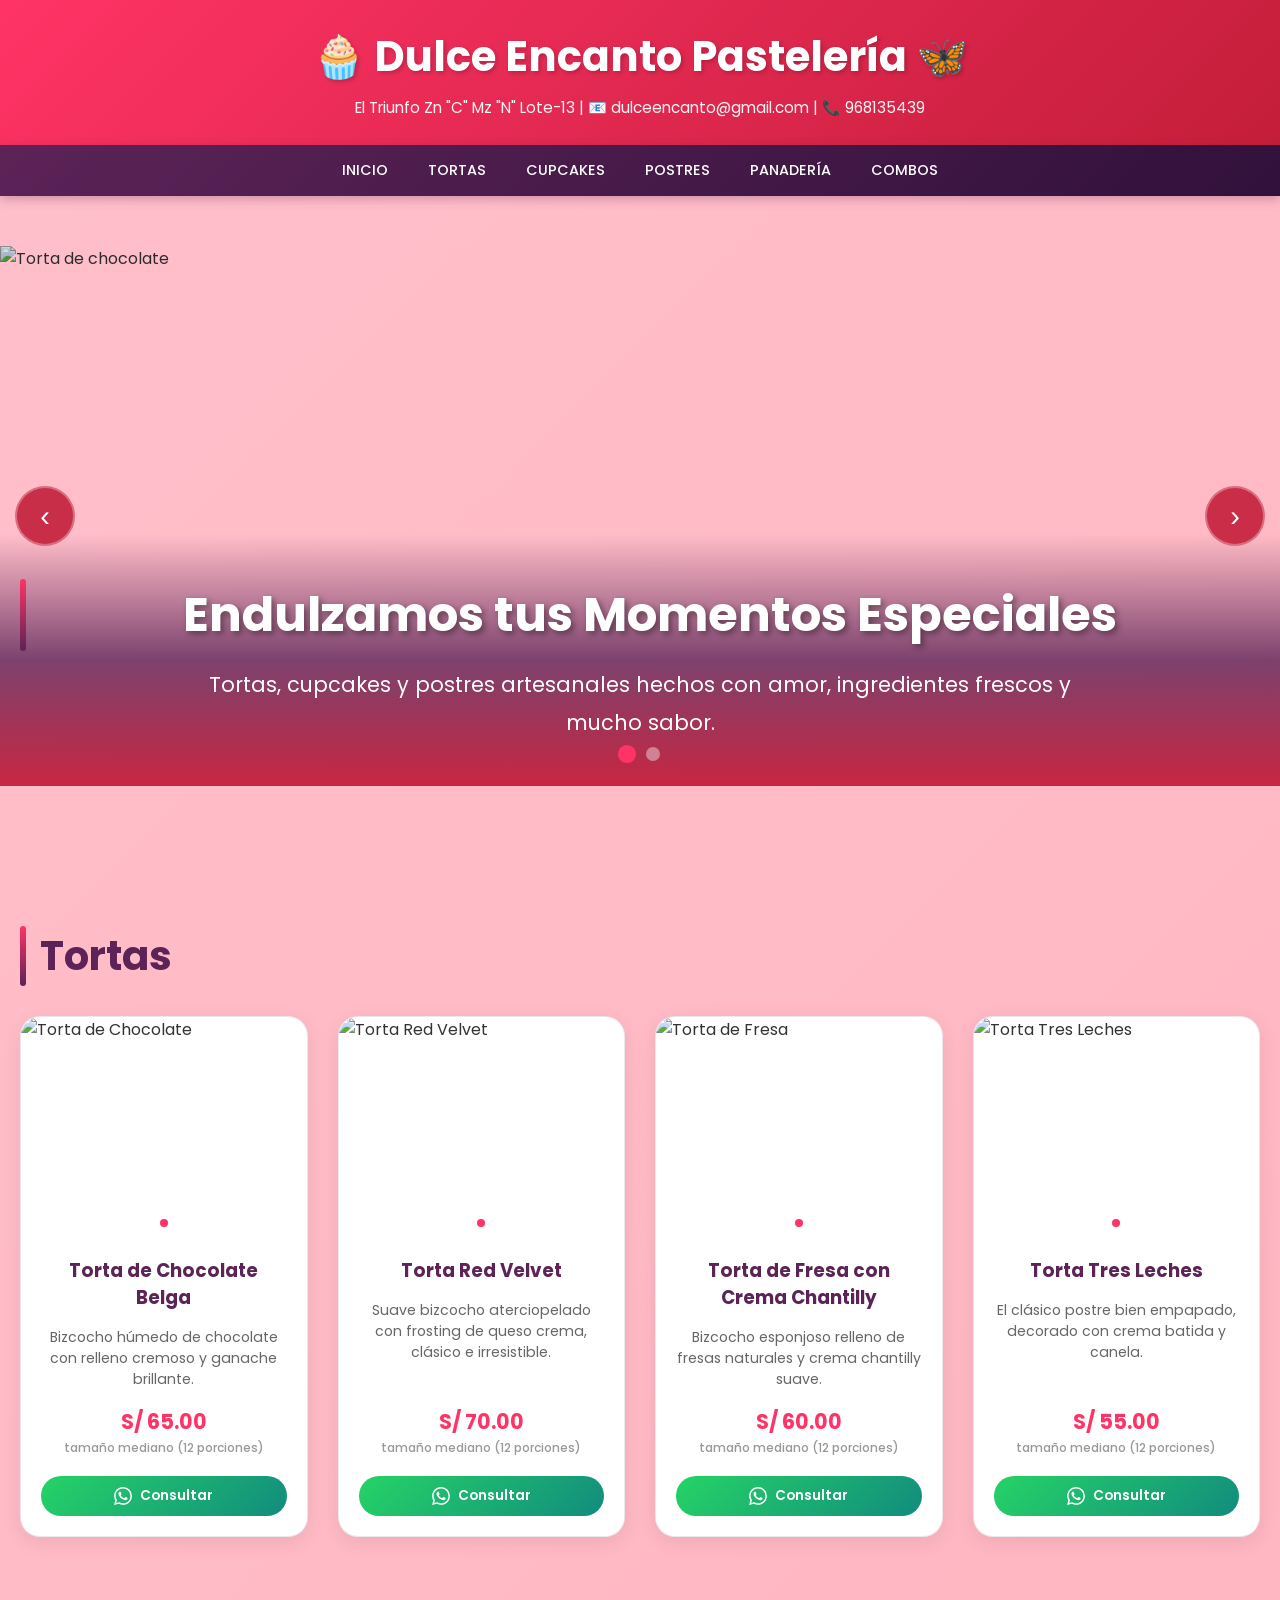
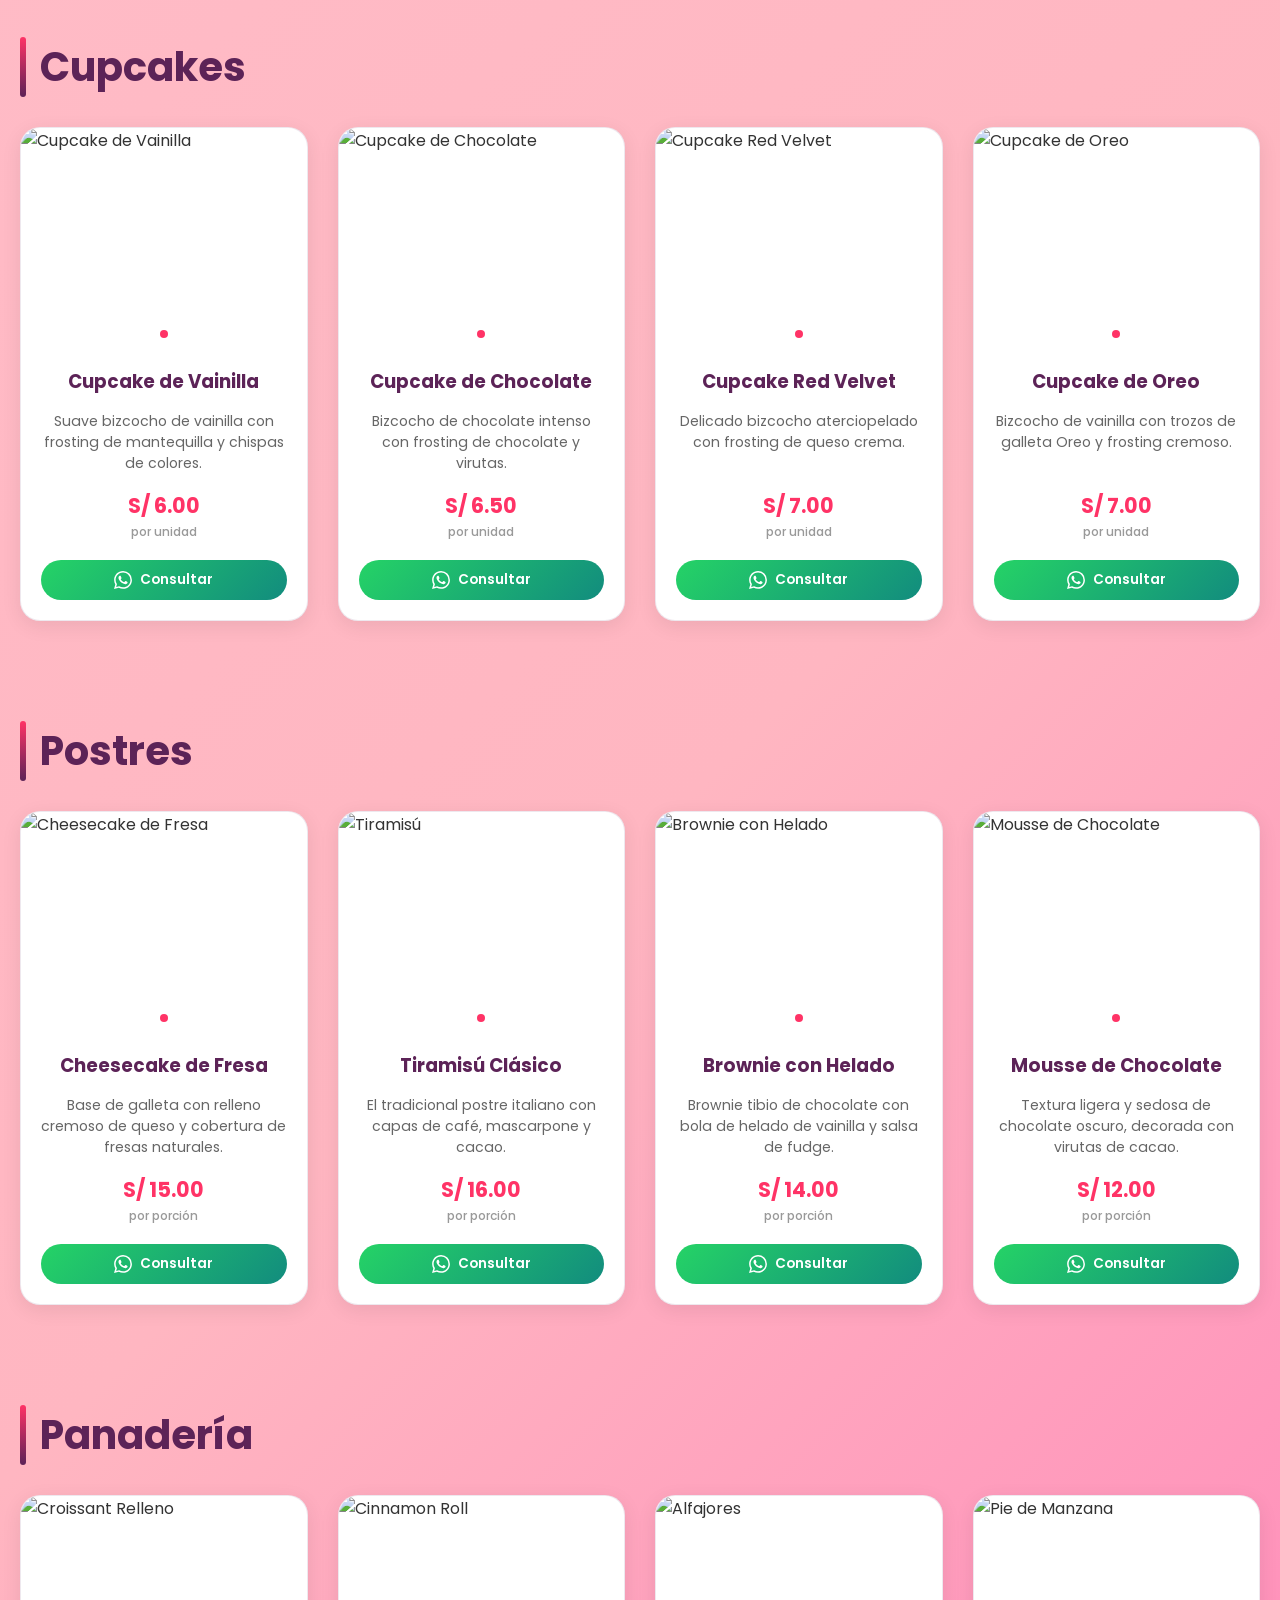
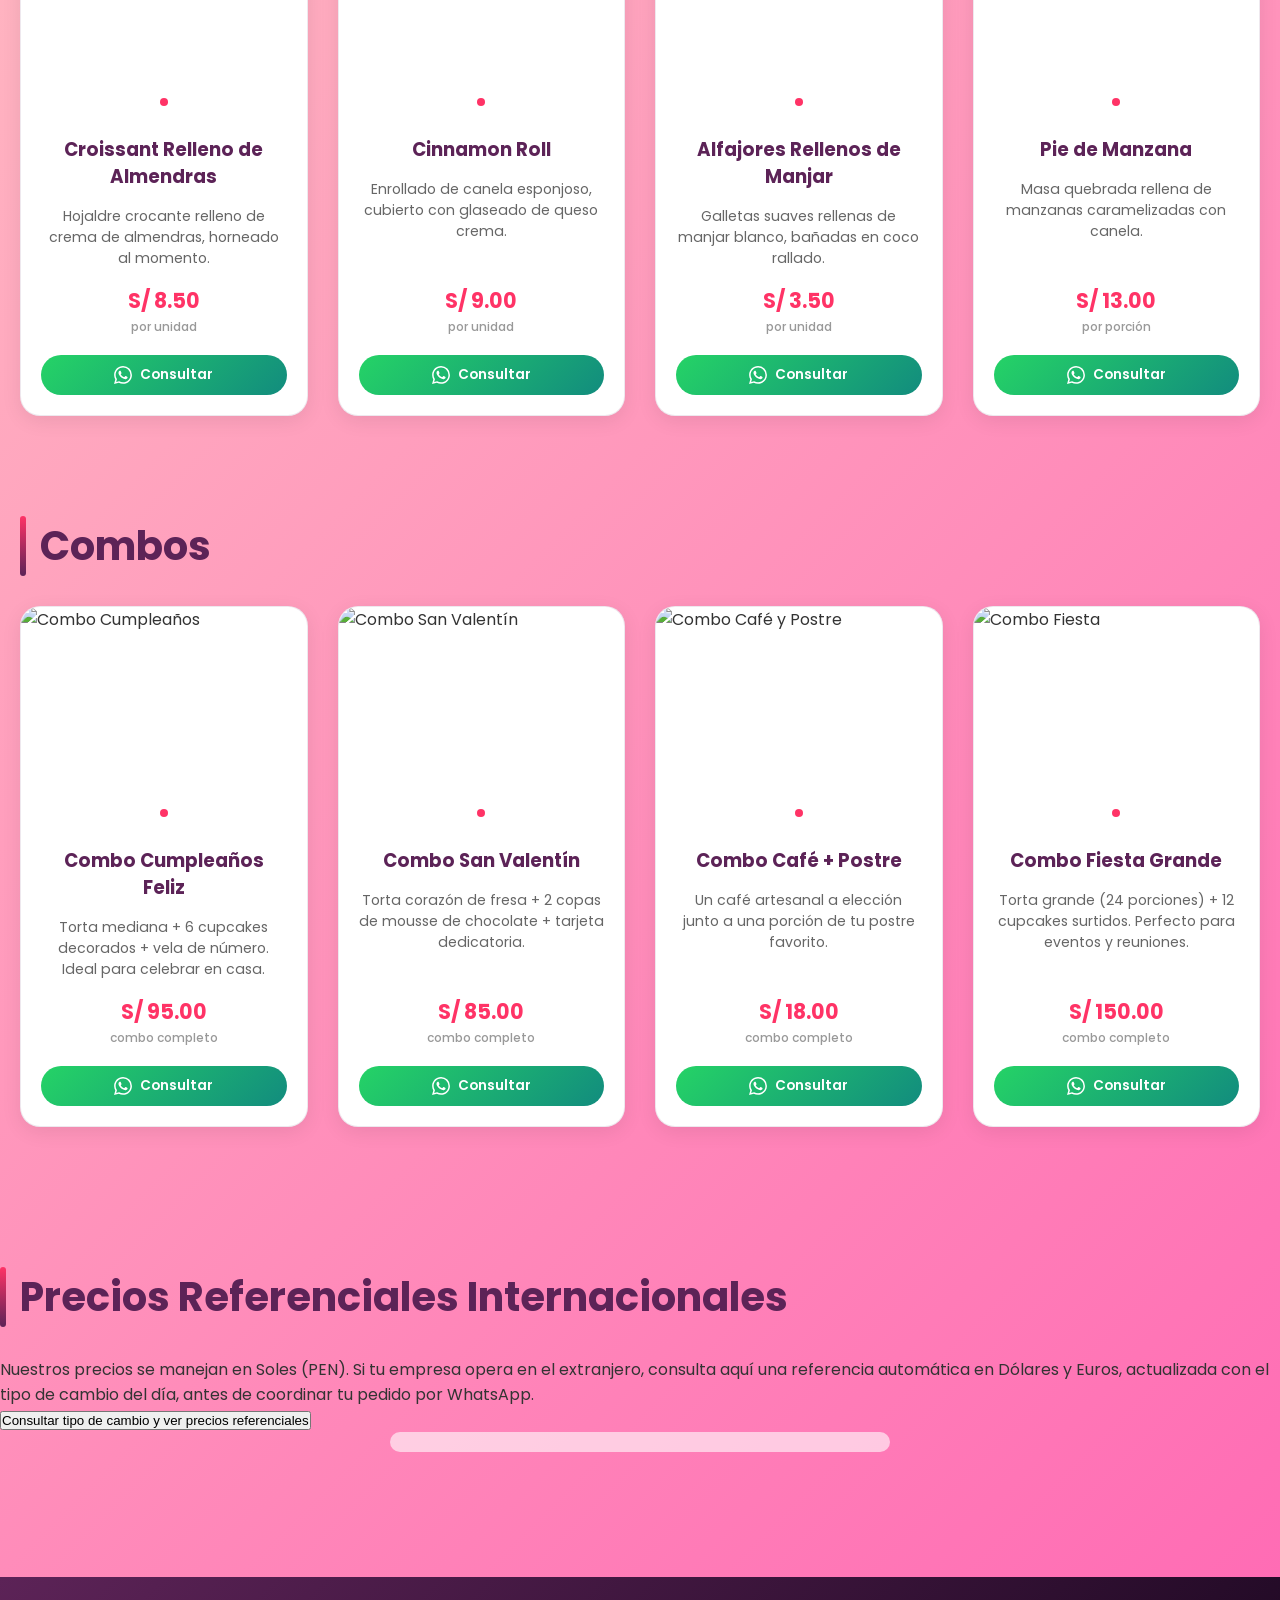
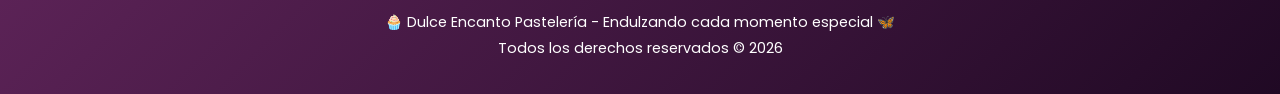
==== GITHUB/index.html @ ea5c38dd "Add files via upload" ====
<!DOCTYPE html>
<html lang="es">
<head>
  <meta charset="UTF-8">
  <meta name="viewport" content="width=device-width, initial-scale=1.0">
  <title>Dulce Encanto Pastelería</title>
  <link href="https://fonts.googleapis.com/css2?family=Poppins:wght@300;400;500;600;700&display=swap" rel="stylesheet">
  <link rel="stylesheet" href="styles.css">
</head>
<body>

  <!-- CONTENEDOR PARA EL EFECTO DE MARIPOSAS CAYENDO -->
  <div class="efecto-caida-container" id="efectoCaida"></div>

  <!-- HEADER -->
  <header>
    <div class="header-content">
      <h1>🧁 Dulce Encanto Pastelería 🦋</h1>
      <p>El Triunfo Zn "C" Mz "N" Lote-13 | 📧 dulceencanto@gmail.com | 📞 968135439</p>
    </div>
  </header>
  
  <!-- NAVEGACIÓN -->
  <nav>
    <a href="#inicio">INICIO</a>
    <a href="#tortas">TORTAS</a>
    <a href="#cupcakes">CUPCAKES</a>
    <a href="#postres">POSTRES</a>
    <a href="#panaderia">PANADERÍA</a>
    <a href="#combos">COMBOS</a>
  </nav>
  
  <!-- BOTÓN FLOTANTE PARA IR AL INICIO -->
  <button class="btn-inicio-flotante" id="btnInicio" onclick="irAlInicio()"></button>

  <!-- SECCIÓN INICIO / HERO CAROUSEL -->
  <section id="inicio">
    <div class="carousel">
      <div class="carousel-inner">
        <div class="carousel-item">
          <img loading="lazy" src="https://images.unsplash.com/photo-1578985545062-69928b1d9587?auto=format&fit=crop&w=1920&q=80" alt="Torta de chocolate">
          <div class="carousel-overlay">
            <h2>Endulzamos tus Momentos Especiales</h2>
            <p>Tortas, cupcakes y postres artesanales hechos con amor, ingredientes frescos y mucho sabor.</p>
          </div>
        </div>
        <div class="carousel-item">
          <img loading="lazy" src="https://images.unsplash.com/photo-1587668178277-295251f900ce?auto=format&fit=crop&w=1920&q=80" alt="Cupcakes decorados">
          <div class="carousel-overlay">
            <h2>El Dulce Detalle que Enamora</h2>
            <p>Descubre nuestra variedad de tortas, cupcakes, postres y combos perfectos para cada ocasión.</p>
          </div>
        </div>
      </div>

      <div class="carousel-controls">
        <button class="carousel-btn" onclick="previousSlide()">‹</button>
        <button class="carousel-btn" onclick="nextSlide()">›</button>
      </div>

      <div class="carousel-indicators">
        <span class="indicator active" onclick="goToSlide(0)"></span>
        <span class="indicator" onclick="goToSlide(1)"></span>
      </div>
    </div>
  </section>

  <!-- CONTENEDOR DE PRODUCTOS -->
  <div class="productos">

    <!-- SECCIÓN 1: TORTAS -->
    <section id="tortas">
      <h2>Tortas</h2>
      <div class="grid">

        <div class="card">
          <div class="card-carousel">
            <div class="card-carousel-inner">
              <div class="card-carousel-item"><img loading="lazy" src="https://images.unsplash.com/photo-1578985545062-69928b1d9587?auto=format&fit=crop&w=800&q=80" alt="Torta de Chocolate"></div>
            </div>
            <div class="card-carousel-dots"><span class="card-carousel-dot active"></span></div>
          </div>
          <div class="info">
            <div class="card-info-item active">
              <h3>Torta de Chocolate Belga</h3>
              <p>Bizcocho húmedo de chocolate con relleno cremoso y ganache brillante.</p>
              <div class="precio">S/ 65.00 <span>tamaño mediano (12 porciones)</span></div>
              <a href="#" class="btn-whatsapp" onclick="enviarWhatsApp(event, 'Torta de Chocolate Belga', 'S/ 65.00')">
                <svg viewBox="0 0 24 24" xmlns="http://www.w3.org/2000/svg"><path d="M17.472 14.382c-.297-.149-1.758-.867-2.03-.967-.273-.099-.471-.148-.67.15-.197.297-.767.966-.94 1.164-.173.199-.347.223-.644.075-.297-.15-1.255-.463-2.39-1.475-.883-.788-1.48-1.761-1.653-2.059-.173-.297-.018-.458.13-.606.134-.133.298-.347.446-.52.149-.174.198-.298.298-.497.099-.198.05-.371-.025-.52-.075-.149-.669-1.612-.916-2.207-.242-.579-.487-.5-.669-.51-.173-.008-.371-.01-.57-.01-.198 0-.52.074-.792.372-.272.297-1.04 1.016-1.04 2.479 0 1.462 1.065 2.875 1.213 3.074.149.198 2.096 3.2 5.077 4.487.709.306 1.262.489 1.694.625.712.227 1.36.195 1.871.118.571-.085 1.758-.719 2.006-1.413.248-.694.248-1.289.173-1.413-.074-.124-.272-.198-.57-.347m-5.421 7.403h-.004a9.87 9.87 0 01-5.031-1.378l-.361-.214-3.741.982.998-3.648-.235-.374a9.86 9.86 0 01-1.51-5.26c.001-5.45 4.436-9.884 9.888-9.884 2.64 0 5.122 1.03 6.988 2.898a9.825 9.825 0 012.893 6.994c-.003 5.45-4.437 9.884-9.885 9.884m8.413-18.297A11.815 11.815 0 0012.05 0C5.495 0 .16 5.335.157 11.892c0 2.096.547 4.142 1.588 5.945L.057 24l6.305-1.654a11.882 11.882 0 005.683 1.448h.005c6.554 0 11.89-5.335 11.893-11.893a11.821 11.821 0 00-3.48-8.413Z"/></svg>
                Consultar
              </a>
            </div>
          </div>
        </div>

        <div class="card">
          <div class="card-carousel">
            <div class="card-carousel-inner">
              <div class="card-carousel-item"><img loading="lazy" src="https://encrypted-tbn0.gstatic.com/images?q=tbn:ANd9GcQGfd1Xi1N1vlfv7km2iJvxo5A5EBUoaSY_nxRCH1s8UQ&s=10" alt="Torta Red Velvet"></div>
            </div>
            <div class="card-carousel-dots"><span class="card-carousel-dot active"></span></div>
          </div>
          <div class="info">
            <div class="card-info-item active">
              <h3>Torta Red Velvet</h3>
              <p>Suave bizcocho aterciopelado con frosting de queso crema, clásico e irresistible.</p>
              <div class="precio">S/ 70.00 <span>tamaño mediano (12 porciones)</span></div>
              <a href="#" class="btn-whatsapp" onclick="enviarWhatsApp(event, 'Torta Red Velvet', 'S/ 70.00')">
                <svg viewBox="0 0 24 24" xmlns="http://www.w3.org/2000/svg"><path d="M17.472 14.382c-.297-.149-1.758-.867-2.03-.967-.273-.099-.471-.148-.67.15-.197.297-.767.966-.94 1.164-.173.199-.347.223-.644.075-.297-.15-1.255-.463-2.39-1.475-.883-.788-1.48-1.761-1.653-2.059-.173-.297-.018-.458.13-.606.134-.133.298-.347.446-.52.149-.174.198-.298.298-.497.099-.198.05-.371-.025-.52-.075-.149-.669-1.612-.916-2.207-.242-.579-.487-.5-.669-.51-.173-.008-.371-.01-.57-.01-.198 0-.52.074-.792.372-.272.297-1.04 1.016-1.04 2.479 0 1.462 1.065 2.875 1.213 3.074.149.198 2.096 3.2 5.077 4.487.709.306 1.262.489 1.694.625.712.227 1.36.195 1.871.118.571-.085 1.758-.719 2.006-1.413.248-.694.248-1.289.173-1.413-.074-.124-.272-.198-.57-.347m-5.421 7.403h-.004a9.87 9.87 0 01-5.031-1.378l-.361-.214-3.741.982.998-3.648-.235-.374a9.86 9.86 0 01-1.51-5.26c.001-5.45 4.436-9.884 9.888-9.884 2.64 0 5.122 1.03 6.988 2.898a9.825 9.825 0 012.893 6.994c-.003 5.45-4.437 9.884-9.885 9.884m8.413-18.297A11.815 11.815 0 0012.05 0C5.495 0 .16 5.335.157 11.892c0 2.096.547 4.142 1.588 5.945L.057 24l6.305-1.654a11.882 11.882 0 005.683 1.448h.005c6.554 0 11.89-5.335 11.893-11.893a11.821 11.821 0 00-3.48-8.413Z"/></svg>
                Consultar
              </a>
            </div>
          </div>
        </div>

        <div class="card">
          <div class="card-carousel">
            <div class="card-carousel-inner">
              <div class="card-carousel-item"><img loading="lazy" src="https://images.unsplash.com/photo-1621303837174-89787a7d4729?auto=format&fit=crop&w=800&q=80" alt="Torta de Fresa"></div>
            </div>
            <div class="card-carousel-dots"><span class="card-carousel-dot active"></span></div>
          </div>
          <div class="info">
            <div class="card-info-item active">
              <h3>Torta de Fresa con Crema Chantilly</h3>
              <p>Bizcocho esponjoso relleno de fresas naturales y crema chantilly suave.</p>
              <div class="precio">S/ 60.00 <span>tamaño mediano (12 porciones)</span></div>
              <a href="#" class="btn-whatsapp" onclick="enviarWhatsApp(event, 'Torta de Fresa con Crema Chantilly', 'S/ 60.00')">
                <svg viewBox="0 0 24 24" xmlns="http://www.w3.org/2000/svg"><path d="M17.472 14.382c-.297-.149-1.758-.867-2.03-.967-.273-.099-.471-.148-.67.15-.197.297-.767.966-.94 1.164-.173.199-.347.223-.644.075-.297-.15-1.255-.463-2.39-1.475-.883-.788-1.48-1.761-1.653-2.059-.173-.297-.018-.458.13-.606.134-.133.298-.347.446-.52.149-.174.198-.298.298-.497.099-.198.05-.371-.025-.52-.075-.149-.669-1.612-.916-2.207-.242-.579-.487-.5-.669-.51-.173-.008-.371-.01-.57-.01-.198 0-.52.074-.792.372-.272.297-1.04 1.016-1.04 2.479 0 1.462 1.065 2.875 1.213 3.074.149.198 2.096 3.2 5.077 4.487.709.306 1.262.489 1.694.625.712.227 1.36.195 1.871.118.571-.085 1.758-.719 2.006-1.413.248-.694.248-1.289.173-1.413-.074-.124-.272-.198-.57-.347m-5.421 7.403h-.004a9.87 9.87 0 01-5.031-1.378l-.361-.214-3.741.982.998-3.648-.235-.374a9.86 9.86 0 01-1.51-5.26c.001-5.45 4.436-9.884 9.888-9.884 2.64 0 5.122 1.03 6.988 2.898a9.825 9.825 0 012.893 6.994c-.003 5.45-4.437 9.884-9.885 9.884m8.413-18.297A11.815 11.815 0 0012.05 0C5.495 0 .16 5.335.157 11.892c0 2.096.547 4.142 1.588 5.945L.057 24l6.305-1.654a11.882 11.882 0 005.683 1.448h.005c6.554 0 11.89-5.335 11.893-11.893a11.821 11.821 0 00-3.48-8.413Z"/></svg>
                Consultar
              </a>
            </div>
          </div>
        </div>

        <div class="card">
          <div class="card-carousel">
            <div class="card-carousel-inner">
              <div class="card-carousel-item"><img loading="lazy" src="https://images.unsplash.com/photo-1571115177098-24ec42ed204d?auto=format&fit=crop&w=800&q=80" alt="Torta Tres Leches"></div>
            </div>
            <div class="card-carousel-dots"><span class="card-carousel-dot active"></span></div>
          </div>
          <div class="info">
            <div class="card-info-item active">
              <h3>Torta Tres Leches</h3>
              <p>El clásico postre bien empapado, decorado con crema batida y canela.</p>
              <div class="precio">S/ 55.00 <span>tamaño mediano (12 porciones)</span></div>
              <a href="#" class="btn-whatsapp" onclick="enviarWhatsApp(event, 'Torta Tres Leches', 'S/ 55.00')">
                <svg viewBox="0 0 24 24" xmlns="http://www.w3.org/2000/svg"><path d="M17.472 14.382c-.297-.149-1.758-.867-2.03-.967-.273-.099-.471-.148-.67.15-.197.297-.767.966-.94 1.164-.173.199-.347.223-.644.075-.297-.15-1.255-.463-2.39-1.475-.883-.788-1.48-1.761-1.653-2.059-.173-.297-.018-.458.13-.606.134-.133.298-.347.446-.52.149-.174.198-.298.298-.497.099-.198.05-.371-.025-.52-.075-.149-.669-1.612-.916-2.207-.242-.579-.487-.5-.669-.51-.173-.008-.371-.01-.57-.01-.198 0-.52.074-.792.372-.272.297-1.04 1.016-1.04 2.479 0 1.462 1.065 2.875 1.213 3.074.149.198 2.096 3.2 5.077 4.487.709.306 1.262.489 1.694.625.712.227 1.36.195 1.871.118.571-.085 1.758-.719 2.006-1.413.248-.694.248-1.289.173-1.413-.074-.124-.272-.198-.57-.347m-5.421 7.403h-.004a9.87 9.87 0 01-5.031-1.378l-.361-.214-3.741.982.998-3.648-.235-.374a9.86 9.86 0 01-1.51-5.26c.001-5.45 4.436-9.884 9.888-9.884 2.64 0 5.122 1.03 6.988 2.898a9.825 9.825 0 012.893 6.994c-.003 5.45-4.437 9.884-9.885 9.884m8.413-18.297A11.815 11.815 0 0012.05 0C5.495 0 .16 5.335.157 11.892c0 2.096.547 4.142 1.588 5.945L.057 24l6.305-1.654a11.882 11.882 0 005.683 1.448h.005c6.554 0 11.89-5.335 11.893-11.893a11.821 11.821 0 00-3.48-8.413Z"/></svg>
                Consultar
              </a>
            </div>
          </div>
        </div>

      </div>
    </section>

    <!-- SECCIÓN 2: CUPCAKES -->
    <section id="cupcakes">
      <h2>Cupcakes</h2>
      <div class="grid">

        <div class="card">
          <div class="card-carousel">
            <div class="card-carousel-inner">
              <div class="card-carousel-item"><img loading="lazy" src="https://images.unsplash.com/photo-1614707267537-b85aaf00c4b7?auto=format&fit=crop&w=800&q=80" alt="Cupcake de Vainilla"></div>
            </div>
            <div class="card-carousel-dots"><span class="card-carousel-dot active"></span></div>
          </div>
          <div class="info">
            <div class="card-info-item active">
              <h3>Cupcake de Vainilla</h3>
              <p>Suave bizcocho de vainilla con frosting de mantequilla y chispas de colores.</p>
              <div class="precio">S/ 6.00 <span>por unidad</span></div>
              <a href="#" class="btn-whatsapp" onclick="enviarWhatsApp(event, 'Cupcake de Vainilla', 'S/ 6.00 c/u')">
                <svg viewBox="0 0 24 24" xmlns="http://www.w3.org/2000/svg"><path d="M17.472 14.382c-.297-.149-1.758-.867-2.03-.967-.273-.099-.471-.148-.67.15-.197.297-.767.966-.94 1.164-.173.199-.347.223-.644.075-.297-.15-1.255-.463-2.39-1.475-.883-.788-1.48-1.761-1.653-2.059-.173-.297-.018-.458.13-.606.134-.133.298-.347.446-.52.149-.174.198-.298.298-.497.099-.198.05-.371-.025-.52-.075-.149-.669-1.612-.916-2.207-.242-.579-.487-.5-.669-.51-.173-.008-.371-.01-.57-.01-.198 0-.52.074-.792.372-.272.297-1.04 1.016-1.04 2.479 0 1.462 1.065 2.875 1.213 3.074.149.198 2.096 3.2 5.077 4.487.709.306 1.262.489 1.694.625.712.227 1.36.195 1.871.118.571-.085 1.758-.719 2.006-1.413.248-.694.248-1.289.173-1.413-.074-.124-.272-.198-.57-.347m-5.421 7.403h-.004a9.87 9.87 0 01-5.031-1.378l-.361-.214-3.741.982.998-3.648-.235-.374a9.86 9.86 0 01-1.51-5.26c.001-5.45 4.436-9.884 9.888-9.884 2.64 0 5.122 1.03 6.988 2.898a9.825 9.825 0 012.893 6.994c-.003 5.45-4.437 9.884-9.885 9.884m8.413-18.297A11.815 11.815 0 0012.05 0C5.495 0 .16 5.335.157 11.892c0 2.096.547 4.142 1.588 5.945L.057 24l6.305-1.654a11.882 11.882 0 005.683 1.448h.005c6.554 0 11.89-5.335 11.893-11.893a11.821 11.821 0 00-3.48-8.413Z"/></svg>
                Consultar
              </a>
            </div>
          </div>
        </div>

        <div class="card">
          <div class="card-carousel">
            <div class="card-carousel-inner">
              <div class="card-carousel-item"><img loading="lazy" src="https://images.unsplash.com/photo-1587668178277-295251f900ce?auto=format&fit=crop&w=800&q=80" alt="Cupcake de Chocolate"></div>
            </div>
            <div class="card-carousel-dots"><span class="card-carousel-dot active"></span></div>
          </div>
          <div class="info">
            <div class="card-info-item active">
              <h3>Cupcake de Chocolate</h3>
              <p>Bizcocho de chocolate intenso con frosting de chocolate y virutas.</p>
              <div class="precio">S/ 6.50 <span>por unidad</span></div>
              <a href="#" class="btn-whatsapp" onclick="enviarWhatsApp(event, 'Cupcake de Chocolate', 'S/ 6.50 c/u')">
                <svg viewBox="0 0 24 24" xmlns="http://www.w3.org/2000/svg"><path d="M17.472 14.382c-.297-.149-1.758-.867-2.03-.967-.273-.099-.471-.148-.67.15-.197.297-.767.966-.94 1.164-.173.199-.347.223-.644.075-.297-.15-1.255-.463-2.39-1.475-.883-.788-1.48-1.761-1.653-2.059-.173-.297-.018-.458.13-.606.134-.133.298-.347.446-.52.149-.174.198-.298.298-.497.099-.198.05-.371-.025-.52-.075-.149-.669-1.612-.916-2.207-.242-.579-.487-.5-.669-.51-.173-.008-.371-.01-.57-.01-.198 0-.52.074-.792.372-.272.297-1.04 1.016-1.04 2.479 0 1.462 1.065 2.875 1.213 3.074.149.198 2.096 3.2 5.077 4.487.709.306 1.262.489 1.694.625.712.227 1.36.195 1.871.118.571-.085 1.758-.719 2.006-1.413.248-.694.248-1.289.173-1.413-.074-.124-.272-.198-.57-.347m-5.421 7.403h-.004a9.87 9.87 0 01-5.031-1.378l-.361-.214-3.741.982.998-3.648-.235-.374a9.86 9.86 0 01-1.51-5.26c.001-5.45 4.436-9.884 9.888-9.884 2.64 0 5.122 1.03 6.988 2.898a9.825 9.825 0 012.893 6.994c-.003 5.45-4.437 9.884-9.885 9.884m8.413-18.297A11.815 11.815 0 0012.05 0C5.495 0 .16 5.335.157 11.892c0 2.096.547 4.142 1.588 5.945L.057 24l6.305-1.654a11.882 11.882 0 005.683 1.448h.005c6.554 0 11.89-5.335 11.893-11.893a11.821 11.821 0 00-3.48-8.413Z"/></svg>
                Consultar
              </a>
            </div>
          </div>
        </div>

        <div class="card">
          <div class="card-carousel">
            <div class="card-carousel-inner">
              <div class="card-carousel-item"><img loading="lazy" src="https://images.unsplash.com/photo-1550617931-e17a7b70dce2?auto=format&fit=crop&w=800&q=80" alt="Cupcake Red Velvet"></div>
            </div>
            <div class="card-carousel-dots"><span class="card-carousel-dot active"></span></div>
          </div>
          <div class="info">
            <div class="card-info-item active">
              <h3>Cupcake Red Velvet</h3>
              <p>Delicado bizcocho aterciopelado con frosting de queso crema.</p>
              <div class="precio">S/ 7.00 <span>por unidad</span></div>
              <a href="#" class="btn-whatsapp" onclick="enviarWhatsApp(event, 'Cupcake Red Velvet', 'S/ 7.00 c/u')">
                <svg viewBox="0 0 24 24" xmlns="http://www.w3.org/2000/svg"><path d="M17.472 14.382c-.297-.149-1.758-.867-2.03-.967-.273-.099-.471-.148-.67.15-.197.297-.767.966-.94 1.164-.173.199-.347.223-.644.075-.297-.15-1.255-.463-2.39-1.475-.883-.788-1.48-1.761-1.653-2.059-.173-.297-.018-.458.13-.606.134-.133.298-.347.446-.52.149-.174.198-.298.298-.497.099-.198.05-.371-.025-.52-.075-.149-.669-1.612-.916-2.207-.242-.579-.487-.5-.669-.51-.173-.008-.371-.01-.57-.01-.198 0-.52.074-.792.372-.272.297-1.04 1.016-1.04 2.479 0 1.462 1.065 2.875 1.213 3.074.149.198 2.096 3.2 5.077 4.487.709.306 1.262.489 1.694.625.712.227 1.36.195 1.871.118.571-.085 1.758-.719 2.006-1.413.248-.694.248-1.289.173-1.413-.074-.124-.272-.198-.57-.347m-5.421 7.403h-.004a9.87 9.87 0 01-5.031-1.378l-.361-.214-3.741.982.998-3.648-.235-.374a9.86 9.86 0 01-1.51-5.26c.001-5.45 4.436-9.884 9.888-9.884 2.64 0 5.122 1.03 6.988 2.898a9.825 9.825 0 012.893 6.994c-.003 5.45-4.437 9.884-9.885 9.884m8.413-18.297A11.815 11.815 0 0012.05 0C5.495 0 .16 5.335.157 11.892c0 2.096.547 4.142 1.588 5.945L.057 24l6.305-1.654a11.882 11.882 0 005.683 1.448h.005c6.554 0 11.89-5.335 11.893-11.893a11.821 11.821 0 00-3.48-8.413Z"/></svg>
                Consultar
              </a>
            </div>
          </div>
        </div>

        <div class="card">
          <div class="card-carousel">
            <div class="card-carousel-inner">
              <div class="card-carousel-item"><img loading="lazy" src="https://encrypted-tbn0.gstatic.com/images?q=tbn:ANd9GcRDTMPAJ8plYwGHJF6V5ek08kREhJ2iH4DpgC34VLhnsw&s=10" alt="Cupcake de Oreo"></div>
            </div>
            <div class="card-carousel-dots"><span class="card-carousel-dot active"></span></div>
          </div>
          <div class="info">
            <div class="card-info-item active">
              <h3>Cupcake de Oreo</h3>
              <p>Bizcocho de vainilla con trozos de galleta Oreo y frosting cremoso.</p>
              <div class="precio">S/ 7.00 <span>por unidad</span></div>
              <a href="#" class="btn-whatsapp" onclick="enviarWhatsApp(event, 'Cupcake de Oreo', 'S/ 7.00 c/u')">
                <svg viewBox="0 0 24 24" xmlns="http://www.w3.org/2000/svg"><path d="M17.472 14.382c-.297-.149-1.758-.867-2.03-.967-.273-.099-.471-.148-.67.15-.197.297-.767.966-.94 1.164-.173.199-.347.223-.644.075-.297-.15-1.255-.463-2.39-1.475-.883-.788-1.48-1.761-1.653-2.059-.173-.297-.018-.458.13-.606.134-.133.298-.347.446-.52.149-.174.198-.298.298-.497.099-.198.05-.371-.025-.52-.075-.149-.669-1.612-.916-2.207-.242-.579-.487-.5-.669-.51-.173-.008-.371-.01-.57-.01-.198 0-.52.074-.792.372-.272.297-1.04 1.016-1.04 2.479 0 1.462 1.065 2.875 1.213 3.074.149.198 2.096 3.2 5.077 4.487.709.306 1.262.489 1.694.625.712.227 1.36.195 1.871.118.571-.085 1.758-.719 2.006-1.413.248-.694.248-1.289.173-1.413-.074-.124-.272-.198-.57-.347m-5.421 7.403h-.004a9.87 9.87 0 01-5.031-1.378l-.361-.214-3.741.982.998-3.648-.235-.374a9.86 9.86 0 01-1.51-5.26c.001-5.45 4.436-9.884 9.888-9.884 2.64 0 5.122 1.03 6.988 2.898a9.825 9.825 0 012.893 6.994c-.003 5.45-4.437 9.884-9.885 9.884m8.413-18.297A11.815 11.815 0 0012.05 0C5.495 0 .16 5.335.157 11.892c0 2.096.547 4.142 1.588 5.945L.057 24l6.305-1.654a11.882 11.882 0 005.683 1.448h.005c6.554 0 11.89-5.335 11.893-11.893a11.821 11.821 0 00-3.48-8.413Z"/></svg>
                Consultar
              </a>
            </div>
          </div>
        </div>

      </div>
    </section>

    <!-- SECCIÓN 3: POSTRES -->
    <section id="postres">
      <h2>Postres</h2>
      <div class="grid">

        <div class="card">
          <div class="card-carousel">
            <div class="card-carousel-inner">
              <div class="card-carousel-item"><img loading="lazy" src="https://encrypted-tbn0.gstatic.com/images?q=tbn:ANd9GcSSP7GSgm8H9uroC8ha2nRNg7S8Tdz0OhPOUwOjWXYlzA&s=10" alt="Cheesecake de Fresa"></div>
            </div>
            <div class="card-carousel-dots"><span class="card-carousel-dot active"></span></div>
          </div>
          <div class="info">
            <div class="card-info-item active">
              <h3>Cheesecake de Fresa</h3>
              <p>Base de galleta con relleno cremoso de queso y cobertura de fresas naturales.</p>
              <div class="precio">S/ 15.00 <span>por porción</span></div>
              <a href="#" class="btn-whatsapp" onclick="enviarWhatsApp(event, 'Cheesecake de Fresa', 'S/ 15.00')">
                <svg viewBox="0 0 24 24" xmlns="http://www.w3.org/2000/svg"><path d="M17.472 14.382c-.297-.149-1.758-.867-2.03-.967-.273-.099-.471-.148-.67.15-.197.297-.767.966-.94 1.164-.173.199-.347.223-.644.075-.297-.15-1.255-.463-2.39-1.475-.883-.788-1.48-1.761-1.653-2.059-.173-.297-.018-.458.13-.606.134-.133.298-.347.446-.52.149-.174.198-.298.298-.497.099-.198.05-.371-.025-.52-.075-.149-.669-1.612-.916-2.207-.242-.579-.487-.5-.669-.51-.173-.008-.371-.01-.57-.01-.198 0-.52.074-.792.372-.272.297-1.04 1.016-1.04 2.479 0 1.462 1.065 2.875 1.213 3.074.149.198 2.096 3.2 5.077 4.487.709.306 1.262.489 1.694.625.712.227 1.36.195 1.871.118.571-.085 1.758-.719 2.006-1.413.248-.694.248-1.289.173-1.413-.074-.124-.272-.198-.57-.347m-5.421 7.403h-.004a9.87 9.87 0 01-5.031-1.378l-.361-.214-3.741.982.998-3.648-.235-.374a9.86 9.86 0 01-1.51-5.26c.001-5.45 4.436-9.884 9.888-9.884 2.64 0 5.122 1.03 6.988 2.898a9.825 9.825 0 012.893 6.994c-.003 5.45-4.437 9.884-9.885 9.884m8.413-18.297A11.815 11.815 0 0012.05 0C5.495 0 .16 5.335.157 11.892c0 2.096.547 4.142 1.588 5.945L.057 24l6.305-1.654a11.882 11.882 0 005.683 1.448h.005c6.554 0 11.89-5.335 11.893-11.893a11.821 11.821 0 00-3.48-8.413Z"/></svg>
                Consultar
              </a>
            </div>
          </div>
        </div>

        <div class="card">
          <div class="card-carousel">
            <div class="card-carousel-inner">
              <div class="card-carousel-item"><img loading="lazy" src="https://images.unsplash.com/photo-1571877227200-a0d98ea607e9?auto=format&fit=crop&w=800&q=80" alt="Tiramisú"></div>
            </div>
            <div class="card-carousel-dots"><span class="card-carousel-dot active"></span></div>
          </div>
          <div class="info">
            <div class="card-info-item active">
              <h3>Tiramisú Clásico</h3>
              <p>El tradicional postre italiano con capas de café, mascarpone y cacao.</p>
              <div class="precio">S/ 16.00 <span>por porción</span></div>
              <a href="#" class="btn-whatsapp" onclick="enviarWhatsApp(event, 'Tiramisú Clásico', 'S/ 16.00')">
                <svg viewBox="0 0 24 24" xmlns="http://www.w3.org/2000/svg"><path d="M17.472 14.382c-.297-.149-1.758-.867-2.03-.967-.273-.099-.471-.148-.67.15-.197.297-.767.966-.94 1.164-.173.199-.347.223-.644.075-.297-.15-1.255-.463-2.39-1.475-.883-.788-1.48-1.761-1.653-2.059-.173-.297-.018-.458.13-.606.134-.133.298-.347.446-.52.149-.174.198-.298.298-.497.099-.198.05-.371-.025-.52-.075-.149-.669-1.612-.916-2.207-.242-.579-.487-.5-.669-.51-.173-.008-.371-.01-.57-.01-.198 0-.52.074-.792.372-.272.297-1.04 1.016-1.04 2.479 0 1.462 1.065 2.875 1.213 3.074.149.198 2.096 3.2 5.077 4.487.709.306 1.262.489 1.694.625.712.227 1.36.195 1.871.118.571-.085 1.758-.719 2.006-1.413.248-.694.248-1.289.173-1.413-.074-.124-.272-.198-.57-.347m-5.421 7.403h-.004a9.87 9.87 0 01-5.031-1.378l-.361-.214-3.741.982.998-3.648-.235-.374a9.86 9.86 0 01-1.51-5.26c.001-5.45 4.436-9.884 9.888-9.884 2.64 0 5.122 1.03 6.988 2.898a9.825 9.825 0 012.893 6.994c-.003 5.45-4.437 9.884-9.885 9.884m8.413-18.297A11.815 11.815 0 0012.05 0C5.495 0 .16 5.335.157 11.892c0 2.096.547 4.142 1.588 5.945L.057 24l6.305-1.654a11.882 11.882 0 005.683 1.448h.005c6.554 0 11.89-5.335 11.893-11.893a11.821 11.821 0 00-3.48-8.413Z"/></svg>
                Consultar
              </a>
            </div>
          </div>
        </div>

        <div class="card">
          <div class="card-carousel">
            <div class="card-carousel-inner">
              <div class="card-carousel-item"><img loading="lazy" src="https://images.unsplash.com/photo-1606313564200-e75d5e30476c?auto=format&fit=crop&w=800&q=80" alt="Brownie con Helado"></div>
            </div>
            <div class="card-carousel-dots"><span class="card-carousel-dot active"></span></div>
          </div>
          <div class="info">
            <div class="card-info-item active">
              <h3>Brownie con Helado</h3>
              <p>Brownie tibio de chocolate con bola de helado de vainilla y salsa de fudge.</p>
              <div class="precio">S/ 14.00 <span>por porción</span></div>
              <a href="#" class="btn-whatsapp" onclick="enviarWhatsApp(event, 'Brownie con Helado', 'S/ 14.00')">
                <svg viewBox="0 0 24 24" xmlns="http://www.w3.org/2000/svg"><path d="M17.472 14.382c-.297-.149-1.758-.867-2.03-.967-.273-.099-.471-.148-.67.15-.197.297-.767.966-.94 1.164-.173.199-.347.223-.644.075-.297-.15-1.255-.463-2.39-1.475-.883-.788-1.48-1.761-1.653-2.059-.173-.297-.018-.458.13-.606.134-.133.298-.347.446-.52.149-.174.198-.298.298-.497.099-.198.05-.371-.025-.52-.075-.149-.669-1.612-.916-2.207-.242-.579-.487-.5-.669-.51-.173-.008-.371-.01-.57-.01-.198 0-.52.074-.792.372-.272.297-1.04 1.016-1.04 2.479 0 1.462 1.065 2.875 1.213 3.074.149.198 2.096 3.2 5.077 4.487.709.306 1.262.489 1.694.625.712.227 1.36.195 1.871.118.571-.085 1.758-.719 2.006-1.413.248-.694.248-1.289.173-1.413-.074-.124-.272-.198-.57-.347m-5.421 7.403h-.004a9.87 9.87 0 01-5.031-1.378l-.361-.214-3.741.982.998-3.648-.235-.374a9.86 9.86 0 01-1.51-5.26c.001-5.45 4.436-9.884 9.888-9.884 2.64 0 5.122 1.03 6.988 2.898a9.825 9.825 0 012.893 6.994c-.003 5.45-4.437 9.884-9.885 9.884m8.413-18.297A11.815 11.815 0 0012.05 0C5.495 0 .16 5.335.157 11.892c0 2.096.547 4.142 1.588 5.945L.057 24l6.305-1.654a11.882 11.882 0 005.683 1.448h.005c6.554 0 11.89-5.335 11.893-11.893a11.821 11.821 0 00-3.48-8.413Z"/></svg>
                Consultar
              </a>
            </div>
          </div>
        </div>

        <div class="card">
          <div class="card-carousel">
            <div class="card-carousel-inner">
              <div class="card-carousel-item"><img loading="lazy" src="https://encrypted-tbn0.gstatic.com/images?q=tbn:ANd9GcSpZfdy0xnqgpfPoNKPGYJTQ3Z1TsZVI_M6YcLZ-ausGA&s=10" alt="Mousse de Chocolate"></div>
            </div>
            <div class="card-carousel-dots"><span class="card-carousel-dot active"></span></div>
          </div>
          <div class="info">
            <div class="card-info-item active">
              <h3>Mousse de Chocolate</h3>
              <p>Textura ligera y sedosa de chocolate oscuro, decorada con virutas de cacao.</p>
              <div class="precio">S/ 12.00 <span>por porción</span></div>
              <a href="#" class="btn-whatsapp" onclick="enviarWhatsApp(event, 'Mousse de Chocolate', 'S/ 12.00')">
                <svg viewBox="0 0 24 24" xmlns="http://www.w3.org/2000/svg"><path d="M17.472 14.382c-.297-.149-1.758-.867-2.03-.967-.273-.099-.471-.148-.67.15-.197.297-.767.966-.94 1.164-.173.199-.347.223-.644.075-.297-.15-1.255-.463-2.39-1.475-.883-.788-1.48-1.761-1.653-2.059-.173-.297-.018-.458.13-.606.134-.133.298-.347.446-.52.149-.174.198-.298.298-.497.099-.198.05-.371-.025-.52-.075-.149-.669-1.612-.916-2.207-.242-.579-.487-.5-.669-.51-.173-.008-.371-.01-.57-.01-.198 0-.52.074-.792.372-.272.297-1.04 1.016-1.04 2.479 0 1.462 1.065 2.875 1.213 3.074.149.198 2.096 3.2 5.077 4.487.709.306 1.262.489 1.694.625.712.227 1.36.195 1.871.118.571-.085 1.758-.719 2.006-1.413.248-.694.248-1.289.173-1.413-.074-.124-.272-.198-.57-.347m-5.421 7.403h-.004a9.87 9.87 0 01-5.031-1.378l-.361-.214-3.741.982.998-3.648-.235-.374a9.86 9.86 0 01-1.51-5.26c.001-5.45 4.436-9.884 9.888-9.884 2.64 0 5.122 1.03 6.988 2.898a9.825 9.825 0 012.893 6.994c-.003 5.45-4.437 9.884-9.885 9.884m8.413-18.297A11.815 11.815 0 0012.05 0C5.495 0 .16 5.335.157 11.892c0 2.096.547 4.142 1.588 5.945L.057 24l6.305-1.654a11.882 11.882 0 005.683 1.448h.005c6.554 0 11.89-5.335 11.893-11.893a11.821 11.821 0 00-3.48-8.413Z"/></svg>
                Consultar
              </a>
            </div>
          </div>
        </div>

      </div>
    </section>

    <!-- SECCIÓN 4: PANADERÍA -->
    <section id="panaderia">
      <h2>Panadería</h2>
      <div class="grid">

        <div class="card">
          <div class="card-carousel">
            <div class="card-carousel-inner">
              <div class="card-carousel-item"><img loading="lazy" src="https://images.unsplash.com/photo-1509440159596-0249088772ff?auto=format&fit=crop&w=800&q=80" alt="Croissant Relleno"></div>
            </div>
            <div class="card-carousel-dots"><span class="card-carousel-dot active"></span></div>
          </div>
          <div class="info">
            <div class="card-info-item active">
              <h3>Croissant Relleno de Almendras</h3>
              <p>Hojaldre crocante relleno de crema de almendras, horneado al momento.</p>
              <div class="precio">S/ 8.50 <span>por unidad</span></div>
              <a href="#" class="btn-whatsapp" onclick="enviarWhatsApp(event, 'Croissant Relleno de Almendras', 'S/ 8.50 c/u')">
                <svg viewBox="0 0 24 24" xmlns="http://www.w3.org/2000/svg"><path d="M17.472 14.382c-.297-.149-1.758-.867-2.03-.967-.273-.099-.471-.148-.67.15-.197.297-.767.966-.94 1.164-.173.199-.347.223-.644.075-.297-.15-1.255-.463-2.39-1.475-.883-.788-1.48-1.761-1.653-2.059-.173-.297-.018-.458.13-.606.134-.133.298-.347.446-.52.149-.174.198-.298.298-.497.099-.198.05-.371-.025-.52-.075-.149-.669-1.612-.916-2.207-.242-.579-.487-.5-.669-.51-.173-.008-.371-.01-.57-.01-.198 0-.52.074-.792.372-.272.297-1.04 1.016-1.04 2.479 0 1.462 1.065 2.875 1.213 3.074.149.198 2.096 3.2 5.077 4.487.709.306 1.262.489 1.694.625.712.227 1.36.195 1.871.118.571-.085 1.758-.719 2.006-1.413.248-.694.248-1.289.173-1.413-.074-.124-.272-.198-.57-.347m-5.421 7.403h-.004a9.87 9.87 0 01-5.031-1.378l-.361-.214-3.741.982.998-3.648-.235-.374a9.86 9.86 0 01-1.51-5.26c.001-5.45 4.436-9.884 9.888-9.884 2.64 0 5.122 1.03 6.988 2.898a9.825 9.825 0 012.893 6.994c-.003 5.45-4.437 9.884-9.885 9.884m8.413-18.297A11.815 11.815 0 0012.05 0C5.495 0 .16 5.335.157 11.892c0 2.096.547 4.142 1.588 5.945L.057 24l6.305-1.654a11.882 11.882 0 005.683 1.448h.005c6.554 0 11.89-5.335 11.893-11.893a11.821 11.821 0 00-3.48-8.413Z"/></svg>
                Consultar
              </a>
            </div>
          </div>
        </div>

        <div class="card">
          <div class="card-carousel">
            <div class="card-carousel-inner">
              <div class="card-carousel-item"><img loading="lazy" src="https://encrypted-tbn0.gstatic.com/images?q=tbn:ANd9GcQKffVS0b0_oXsPVlAhHxBbbFoiVoOa9iLWNzwctiuUMQ&s=10" alt="Cinnamon Roll"></div>
            </div>
            <div class="card-carousel-dots"><span class="card-carousel-dot active"></span></div>
          </div>
          <div class="info">
            <div class="card-info-item active">
              <h3>Cinnamon Roll</h3>
              <p>Enrollado de canela esponjoso, cubierto con glaseado de queso crema.</p>
              <div class="precio">S/ 9.00 <span>por unidad</span></div>
              <a href="#" class="btn-whatsapp" onclick="enviarWhatsApp(event, 'Cinnamon Roll', 'S/ 9.00 c/u')">
                <svg viewBox="0 0 24 24" xmlns="http://www.w3.org/2000/svg"><path d="M17.472 14.382c-.297-.149-1.758-.867-2.03-.967-.273-.099-.471-.148-.67.15-.197.297-.767.966-.94 1.164-.173.199-.347.223-.644.075-.297-.15-1.255-.463-2.39-1.475-.883-.788-1.48-1.761-1.653-2.059-.173-.297-.018-.458.13-.606.134-.133.298-.347.446-.52.149-.174.198-.298.298-.497.099-.198.05-.371-.025-.52-.075-.149-.669-1.612-.916-2.207-.242-.579-.487-.5-.669-.51-.173-.008-.371-.01-.57-.01-.198 0-.52.074-.792.372-.272.297-1.04 1.016-1.04 2.479 0 1.462 1.065 2.875 1.213 3.074.149.198 2.096 3.2 5.077 4.487.709.306 1.262.489 1.694.625.712.227 1.36.195 1.871.118.571-.085 1.758-.719 2.006-1.413.248-.694.248-1.289.173-1.413-.074-.124-.272-.198-.57-.347m-5.421 7.403h-.004a9.87 9.87 0 01-5.031-1.378l-.361-.214-3.741.982.998-3.648-.235-.374a9.86 9.86 0 01-1.51-5.26c.001-5.45 4.436-9.884 9.888-9.884 2.64 0 5.122 1.03 6.988 2.898a9.825 9.825 0 012.893 6.994c-.003 5.45-4.437 9.884-9.885 9.884m8.413-18.297A11.815 11.815 0 0012.05 0C5.495 0 .16 5.335.157 11.892c0 2.096.547 4.142 1.588 5.945L.057 24l6.305-1.654a11.882 11.882 0 005.683 1.448h.005c6.554 0 11.89-5.335 11.893-11.893a11.821 11.821 0 00-3.48-8.413Z"/></svg>
                Consultar
              </a>
            </div>
          </div>
        </div>

        <div class="card">
          <div class="card-carousel">
            <div class="card-carousel-inner">
              <div class="card-carousel-item"><img loading="lazy" src="https://images.unsplash.com/photo-1587314168485-3236d6710814?auto=format&fit=crop&w=800&q=80" alt="Alfajores"></div>
            </div>
            <div class="card-carousel-dots"><span class="card-carousel-dot active"></span></div>
          </div>
          <div class="info">
            <div class="card-info-item active">
              <h3>Alfajores Rellenos de Manjar</h3>
              <p>Galletas suaves rellenas de manjar blanco, bañadas en coco rallado.</p>
              <div class="precio">S/ 3.50 <span>por unidad</span></div>
              <a href="#" class="btn-whatsapp" onclick="enviarWhatsApp(event, 'Alfajores Rellenos de Manjar', 'S/ 3.50 c/u')">
                <svg viewBox="0 0 24 24" xmlns="http://www.w3.org/2000/svg"><path d="M17.472 14.382c-.297-.149-1.758-.867-2.03-.967-.273-.099-.471-.148-.67.15-.197.297-.767.966-.94 1.164-.173.199-.347.223-.644.075-.297-.15-1.255-.463-2.39-1.475-.883-.788-1.48-1.761-1.653-2.059-.173-.297-.018-.458.13-.606.134-.133.298-.347.446-.52.149-.174.198-.298.298-.497.099-.198.05-.371-.025-.52-.075-.149-.669-1.612-.916-2.207-.242-.579-.487-.5-.669-.51-.173-.008-.371-.01-.57-.01-.198 0-.52.074-.792.372-.272.297-1.04 1.016-1.04 2.479 0 1.462 1.065 2.875 1.213 3.074.149.198 2.096 3.2 5.077 4.487.709.306 1.262.489 1.694.625.712.227 1.36.195 1.871.118.571-.085 1.758-.719 2.006-1.413.248-.694.248-1.289.173-1.413-.074-.124-.272-.198-.57-.347m-5.421 7.403h-.004a9.87 9.87 0 01-5.031-1.378l-.361-.214-3.741.982.998-3.648-.235-.374a9.86 9.86 0 01-1.51-5.26c.001-5.45 4.436-9.884 9.888-9.884 2.64 0 5.122 1.03 6.988 2.898a9.825 9.825 0 012.893 6.994c-.003 5.45-4.437 9.884-9.885 9.884m8.413-18.297A11.815 11.815 0 0012.05 0C5.495 0 .16 5.335.157 11.892c0 2.096.547 4.142 1.588 5.945L.057 24l6.305-1.654a11.882 11.882 0 005.683 1.448h.005c6.554 0 11.89-5.335 11.893-11.893a11.821 11.821 0 00-3.48-8.413Z"/></svg>
                Consultar
              </a>
            </div>
          </div>
        </div>

        <div class="card">
          <div class="card-carousel">
            <div class="card-carousel-inner">
              <div class="card-carousel-item"><img loading="lazy" src="https://images.unsplash.com/photo-1568571780765-9276ac8b75a2?auto=format&fit=crop&w=800&q=80" alt="Pie de Manzana"></div>
            </div>
            <div class="card-carousel-dots"><span class="card-carousel-dot active"></span></div>
          </div>
          <div class="info">
            <div class="card-info-item active">
              <h3>Pie de Manzana</h3>
              <p>Masa quebrada rellena de manzanas caramelizadas con canela.</p>
              <div class="precio">S/ 13.00 <span>por porción</span></div>
              <a href="#" class="btn-whatsapp" onclick="enviarWhatsApp(event, 'Pie de Manzana', 'S/ 13.00')">
                <svg viewBox="0 0 24 24" xmlns="http://www.w3.org/2000/svg"><path d="M17.472 14.382c-.297-.149-1.758-.867-2.03-.967-.273-.099-.471-.148-.67.15-.197.297-.767.966-.94 1.164-.173.199-.347.223-.644.075-.297-.15-1.255-.463-2.39-1.475-.883-.788-1.48-1.761-1.653-2.059-.173-.297-.018-.458.13-.606.134-.133.298-.347.446-.52.149-.174.198-.298.298-.497.099-.198.05-.371-.025-.52-.075-.149-.669-1.612-.916-2.207-.242-.579-.487-.5-.669-.51-.173-.008-.371-.01-.57-.01-.198 0-.52.074-.792.372-.272.297-1.04 1.016-1.04 2.479 0 1.462 1.065 2.875 1.213 3.074.149.198 2.096 3.2 5.077 4.487.709.306 1.262.489 1.694.625.712.227 1.36.195 1.871.118.571-.085 1.758-.719 2.006-1.413.248-.694.248-1.289.173-1.413-.074-.124-.272-.198-.57-.347m-5.421 7.403h-.004a9.87 9.87 0 01-5.031-1.378l-.361-.214-3.741.982.998-3.648-.235-.374a9.86 9.86 0 01-1.51-5.26c.001-5.45 4.436-9.884 9.888-9.884 2.64 0 5.122 1.03 6.988 2.898a9.825 9.825 0 012.893 6.994c-.003 5.45-4.437 9.884-9.885 9.884m8.413-18.297A11.815 11.815 0 0012.05 0C5.495 0 .16 5.335.157 11.892c0 2.096.547 4.142 1.588 5.945L.057 24l6.305-1.654a11.882 11.882 0 005.683 1.448h.005c6.554 0 11.89-5.335 11.893-11.893a11.821 11.821 0 00-3.48-8.413Z"/></svg>
                Consultar
              </a>
            </div>
          </div>
        </div>

      </div>
    </section>

    <!-- SECCIÓN 5: COMBOS -->
    <section id="combos">
      <h2>Combos</h2>
      <div class="grid">

        <div class="card">
          <div class="card-carousel">
            <div class="card-carousel-inner">
              <div class="card-carousel-item"><img loading="lazy" src="https://images.unsplash.com/photo-1558636508-e0db3814bd1d?auto=format&fit=crop&w=800&q=80" alt="Combo Cumpleaños"></div>
            </div>
            <div class="card-carousel-dots"><span class="card-carousel-dot active"></span></div>
          </div>
          <div class="info">
            <div class="card-info-item active">
              <h3>Combo Cumpleaños Feliz</h3>
              <p>Torta mediana + 6 cupcakes decorados + vela de número. Ideal para celebrar en casa.</p>
              <div class="precio">S/ 95.00 <span>combo completo</span></div>
              <a href="#" class="btn-whatsapp" onclick="enviarWhatsApp(event, 'Combo Cumpleaños Feliz', 'S/ 95.00')">
                <svg viewBox="0 0 24 24" xmlns="http://www.w3.org/2000/svg"><path d="M17.472 14.382c-.297-.149-1.758-.867-2.03-.967-.273-.099-.471-.148-.67.15-.197.297-.767.966-.94 1.164-.173.199-.347.223-.644.075-.297-.15-1.255-.463-2.39-1.475-.883-.788-1.48-1.761-1.653-2.059-.173-.297-.018-.458.13-.606.134-.133.298-.347.446-.52.149-.174.198-.298.298-.497.099-.198.05-.371-.025-.52-.075-.149-.669-1.612-.916-2.207-.242-.579-.487-.5-.669-.51-.173-.008-.371-.01-.57-.01-.198 0-.52.074-.792.372-.272.297-1.04 1.016-1.04 2.479 0 1.462 1.065 2.875 1.213 3.074.149.198 2.096 3.2 5.077 4.487.709.306 1.262.489 1.694.625.712.227 1.36.195 1.871.118.571-.085 1.758-.719 2.006-1.413.248-.694.248-1.289.173-1.413-.074-.124-.272-.198-.57-.347m-5.421 7.403h-.004a9.87 9.87 0 01-5.031-1.378l-.361-.214-3.741.982.998-3.648-.235-.374a9.86 9.86 0 01-1.51-5.26c.001-5.45 4.436-9.884 9.888-9.884 2.64 0 5.122 1.03 6.988 2.898a9.825 9.825 0 012.893 6.994c-.003 5.45-4.437 9.884-9.885 9.884m8.413-18.297A11.815 11.815 0 0012.05 0C5.495 0 .16 5.335.157 11.892c0 2.096.547 4.142 1.588 5.945L.057 24l6.305-1.654a11.882 11.882 0 005.683 1.448h.005c6.554 0 11.89-5.335 11.893-11.893a11.821 11.821 0 00-3.48-8.413Z"/></svg>
                Consultar
              </a>
            </div>
          </div>
        </div>

        <div class="card">
          <div class="card-carousel">
            <div class="card-carousel-inner">
              <div class="card-carousel-item"><img loading="lazy" src="https://images.unsplash.com/photo-1549007994-cb92caebd54b?auto=format&fit=crop&w=800&q=80" alt="Combo San Valentín"></div>
            </div>
            <div class="card-carousel-dots"><span class="card-carousel-dot active"></span></div>
          </div>
          <div class="info">
            <div class="card-info-item active">
              <h3>Combo San Valentín</h3>
              <p>Torta corazón de fresa + 2 copas de mousse de chocolate + tarjeta dedicatoria.</p>
              <div class="precio">S/ 85.00 <span>combo completo</span></div>
              <a href="#" class="btn-whatsapp" onclick="enviarWhatsApp(event, 'Combo San Valentín', 'S/ 85.00')">
                <svg viewBox="0 0 24 24" xmlns="http://www.w3.org/2000/svg"><path d="M17.472 14.382c-.297-.149-1.758-.867-2.03-.967-.273-.099-.471-.148-.67.15-.197.297-.767.966-.94 1.164-.173.199-.347.223-.644.075-.297-.15-1.255-.463-2.39-1.475-.883-.788-1.48-1.761-1.653-2.059-.173-.297-.018-.458.13-.606.134-.133.298-.347.446-.52.149-.174.198-.298.298-.497.099-.198.05-.371-.025-.52-.075-.149-.669-1.612-.916-2.207-.242-.579-.487-.5-.669-.51-.173-.008-.371-.01-.57-.01-.198 0-.52.074-.792.372-.272.297-1.04 1.016-1.04 2.479 0 1.462 1.065 2.875 1.213 3.074.149.198 2.096 3.2 5.077 4.487.709.306 1.262.489 1.694.625.712.227 1.36.195 1.871.118.571-.085 1.758-.719 2.006-1.413.248-.694.248-1.289.173-1.413-.074-.124-.272-.198-.57-.347m-5.421 7.403h-.004a9.87 9.87 0 01-5.031-1.378l-.361-.214-3.741.982.998-3.648-.235-.374a9.86 9.86 0 01-1.51-5.26c.001-5.45 4.436-9.884 9.888-9.884 2.64 0 5.122 1.03 6.988 2.898a9.825 9.825 0 012.893 6.994c-.003 5.45-4.437 9.884-9.885 9.884m8.413-18.297A11.815 11.815 0 0012.05 0C5.495 0 .16 5.335.157 11.892c0 2.096.547 4.142 1.588 5.945L.057 24l6.305-1.654a11.882 11.882 0 005.683 1.448h.005c6.554 0 11.89-5.335 11.893-11.893a11.821 11.821 0 00-3.48-8.413Z"/></svg>
                Consultar
              </a>
            </div>
          </div>
        </div>

        <div class="card">
          <div class="card-carousel">
            <div class="card-carousel-inner">
              <div class="card-carousel-item"><img loading="lazy" src="https://encrypted-tbn0.gstatic.com/images?q=tbn:ANd9GcTmbZZ3YoqqJl_M7xXxuBEeFHAK7Ehutm1VsmlG4WPpWA&s=10" alt="Combo Café y Postre"></div>
            </div>
            <div class="card-carousel-dots"><span class="card-carousel-dot active"></span></div>
          </div>
          <div class="info">
            <div class="card-info-item active">
              <h3>Combo Café + Postre</h3>
              <p>Un café artesanal a elección junto a una porción de tu postre favorito.</p>
              <div class="precio">S/ 18.00 <span>combo completo</span></div>
              <a href="#" class="btn-whatsapp" onclick="enviarWhatsApp(event, 'Combo Café + Postre', 'S/ 18.00')">
                <svg viewBox="0 0 24 24" xmlns="http://www.w3.org/2000/svg"><path d="M17.472 14.382c-.297-.149-1.758-.867-2.03-.967-.273-.099-.471-.148-.67.15-.197.297-.767.966-.94 1.164-.173.199-.347.223-.644.075-.297-.15-1.255-.463-2.39-1.475-.883-.788-1.48-1.761-1.653-2.059-.173-.297-.018-.458.13-.606.134-.133.298-.347.446-.52.149-.174.198-.298.298-.497.099-.198.05-.371-.025-.52-.075-.149-.669-1.612-.916-2.207-.242-.579-.487-.5-.669-.51-.173-.008-.371-.01-.57-.01-.198 0-.52.074-.792.372-.272.297-1.04 1.016-1.04 2.479 0 1.462 1.065 2.875 1.213 3.074.149.198 2.096 3.2 5.077 4.487.709.306 1.262.489 1.694.625.712.227 1.36.195 1.871.118.571-.085 1.758-.719 2.006-1.413.248-.694.248-1.289.173-1.413-.074-.124-.272-.198-.57-.347m-5.421 7.403h-.004a9.87 9.87 0 01-5.031-1.378l-.361-.214-3.741.982.998-3.648-.235-.374a9.86 9.86 0 01-1.51-5.26c.001-5.45 4.436-9.884 9.888-9.884 2.64 0 5.122 1.03 6.988 2.898a9.825 9.825 0 012.893 6.994c-.003 5.45-4.437 9.884-9.885 9.884m8.413-18.297A11.815 11.815 0 0012.05 0C5.495 0 .16 5.335.157 11.892c0 2.096.547 4.142 1.588 5.945L.057 24l6.305-1.654a11.882 11.882 0 005.683 1.448h.005c6.554 0 11.89-5.335 11.893-11.893a11.821 11.821 0 00-3.48-8.413Z"/></svg>
                Consultar
              </a>
            </div>
          </div>
        </div>

        <div class="card">
          <div class="card-carousel">
            <div class="card-carousel-inner">
              <div class="card-carousel-item"><img loading="lazy" src="https://images.unsplash.com/photo-1519869325930-281384150729?auto=format&fit=crop&w=800&q=80" alt="Combo Fiesta"></div>
            </div>
            <div class="card-carousel-dots"><span class="card-carousel-dot active"></span></div>
          </div>
          <div class="info">
            <div class="card-info-item active">
              <h3>Combo Fiesta Grande</h3>
              <p>Torta grande (24 porciones) + 12 cupcakes surtidos. Perfecto para eventos y reuniones.</p>
              <div class="precio">S/ 150.00 <span>combo completo</span></div>
              <a href="#" class="btn-whatsapp" onclick="enviarWhatsApp(event, 'Combo Fiesta Grande', 'S/ 150.00')">
                <svg viewBox="0 0 24 24" xmlns="http://www.w3.org/2000/svg"><path d="M17.472 14.382c-.297-.149-1.758-.867-2.03-.967-.273-.099-.471-.148-.67.15-.197.297-.767.966-.94 1.164-.173.199-.347.223-.644.075-.297-.15-1.255-.463-2.39-1.475-.883-.788-1.48-1.761-1.653-2.059-.173-.297-.018-.458.13-.606.134-.133.298-.347.446-.52.149-.174.198-.298.298-.497.099-.198.05-.371-.025-.52-.075-.149-.669-1.612-.916-2.207-.242-.579-.487-.5-.669-.51-.173-.008-.371-.01-.57-.01-.198 0-.52.074-.792.372-.272.297-1.04 1.016-1.04 2.479 0 1.462 1.065 2.875 1.213 3.074.149.198 2.096 3.2 5.077 4.487.709.306 1.262.489 1.694.625.712.227 1.36.195 1.871.118.571-.085 1.758-.719 2.006-1.413.248-.694.248-1.289.173-1.413-.074-.124-.272-.198-.57-.347m-5.421 7.403h-.004a9.87 9.87 0 01-5.031-1.378l-.361-.214-3.741.982.998-3.648-.235-.374a9.86 9.86 0 01-1.51-5.26c.001-5.45 4.436-9.884 9.888-9.884 2.64 0 5.122 1.03 6.988 2.898a9.825 9.825 0 012.893 6.994c-.003 5.45-4.437 9.884-9.885 9.884m8.413-18.297A11.815 11.815 0 0012.05 0C5.495 0 .16 5.335.157 11.892c0 2.096.547 4.142 1.588 5.945L.057 24l6.305-1.654a11.882 11.882 0 005.683 1.448h.005c6.554 0 11.89-5.335 11.893-11.893a11.821 11.821 0 00-3.48-8.413Z"/></svg>
                Consultar
              </a>
            </div>
          </div>
        </div>

      </div>
    </section>

  </div>
  <section id="precios-internacionales" class="puente-digital-section">
    <h2>Precios Referenciales Internacionales</h2>
    <p class="pd-subtitle">
      Nuestros precios se manejan en Soles (PEN). Si tu empresa opera en el extranjero,
      consulta aquí una referencia automática en Dólares y Euros, actualizada con el tipo
      de cambio del día, antes de coordinar tu pedido por WhatsApp.
    </p>

    <button class="pd-btn" onclick="iniciarPuenteDigital(productos)">
      Consultar tipo de cambio y ver precios referenciales
    </button>

    <p id="pd-estado" class="pd-estado"></p>
    <div id="pd-catalogo" class="pd-catalogo"></div>
  </section>


  <!-- FOOTER -->
  <footer>
    <p>🧁 Dulce Encanto Pastelería - Endulzando cada momento especial 🦋</p>
    <p>Todos los derechos reservados © 2026</p>
  </footer>

  <script src="script.js"></script>
  <!-- Código de la Sesión 2: modelado de datos + conexión a API externa -->
  <script src="productos-data.js"></script>
  <script src="puente-digital.js"></script>
</body>
</html>
---- GITHUB/styles.css ----
* {
  margin: 0;
  padding: 0;
  box-sizing: border-box;
}
body {
  font-family: 'Poppins', sans-serif;
  background: linear-gradient(135deg, #ffc0cb 0%, #ffb6c1 50%, #ff69b4 100%);
  color: #333;
  overflow-x: hidden;
  position: relative;
}

/* ====== EFECTO ESPECIAL: MARIPOSAS Y PÉTALOS DE COLORES CAYENDO ====== */
.efecto-caida-container {
  position: fixed;
  top: 0;
  left: 0;
  width: 100%;
  height: 100%;
  pointer-events: none;
  z-index: 9999;
  overflow: hidden;
}

.mariposa {
  position: absolute;
  top: -60px;
  font-size: 1.6rem;
  animation: caidaMariposa linear infinite, aleteo 0.6s ease-in-out infinite alternate;
  opacity: 0.9;
  filter: drop-shadow(0 2px 4px rgba(196, 30, 58, 0.25));
}

@keyframes caidaMariposa {
  0% {
    transform: translateY(0) translateX(0) rotate(-10deg);
    opacity: 1;
  }
  25% {
    transform: translateY(25vh) translateX(40px) rotate(10deg);
  }
  50% {
    transform: translateY(50vh) translateX(-40px) rotate(-10deg);
  }
  75% {
    transform: translateY(75vh) translateX(30px) rotate(10deg);
  }
  100% {
    transform: translateY(105vh) translateX(-20px) rotate(-5deg);
    opacity: 0;
  }
}

@keyframes aleteo {
  0% { transform: scaleX(1); }
  100% { transform: scaleX(0.75); }
}

/* Pétalos de colores */
.caida-elemento {
  position: absolute;
  top: -50px;
  animation: caidaPetalo linear infinite;
  opacity: 0.85;
}

.petalo-color {
  width: 14px;
  height: 10px;
  border-radius: 50% 0 50% 50%;
  box-shadow: 0 0 5px rgba(0, 0, 0, 0.15);
}

@keyframes caidaPetalo {
  0% {
    transform: translateY(0) translateX(0) rotate(0deg);
    opacity: 1;
  }
  50% {
    transform: translateY(50vh) translateX(30px) rotate(180deg);
  }
  100% {
    transform: translateY(105vh) translateX(-30px) rotate(360deg);
    opacity: 0;
  }
}

/* ====== HEADER ====== */
header {
  background: linear-gradient(135deg, #ff3366 0%, #c41e3a 100%);
  color: #fff;
  padding: 25px 20px;
  text-align: center;
  box-shadow: 0 4px 15px rgba(196, 30, 58, 0.3);
}
header h1 {
  font-size: clamp(1.6rem, 4vw, 2.6rem);
  font-weight: 700;
  margin-bottom: 8px;
  text-shadow: 2px 2px 4px rgba(0,0,0,0.2);
}
header p {
  font-size: clamp(0.75rem, 2.5vw, 0.95rem);
  opacity: 0.95;
  line-height: 1.6;
}

/* ====== NAVEGACIÓN ====== */
nav {
  background: linear-gradient(135deg, #5c2357 0%, #31113b 100%);
  display: flex;
  justify-content: center;
  flex-wrap: wrap;
  box-shadow: 0 3px 10px rgba(92, 35, 87, 0.3);
  position: sticky;
  top: 0;
  z-index: 100;
}
nav a {
  color: white;
  text-decoration: none;
  padding: 15px 20px;
  font-weight: 500;
  font-size: clamp(0.75rem, 2vw, 0.9rem);
  transition: all 0.3s ease;
  position: relative;
  overflow: hidden;
}
nav a::before {
  content: '';
  position: absolute;
  bottom: 0;
  left: 50%;
  width: 0;
  height: 3px;
  background: #ff3366;
  transition: all 0.3s ease;
  transform: translateX(-50%);
}
nav a:hover {
  background: rgba(255, 51, 102, 0.9);
  transform: translateY(-2px);
}
nav a:hover::before {
  width: 80%;
}

/* ====== BOTÓN FLOTANTE INICIO ====== */
.btn-inicio-flotante {
  position: fixed;
  bottom: 30px;
  right: 30px;
  width: 60px;
  height: 60px;
  background: linear-gradient(135deg, #ff3366 0%, #c41e3a 100%);
  color: white;
  border: none;
  border-radius: 50%;
  cursor: pointer;
  font-size: 1.5rem;
  box-shadow: 0 6px 20px rgba(255, 51, 102, 0.4);
  transition: all 0.4s ease;
  z-index: 1000;
  display: flex;
  align-items: center;
  justify-content: center;
  opacity: 0;
  visibility: hidden;
  transform: translateY(100px);
}
.btn-inicio-flotante.visible {
  opacity: 1;
  visibility: visible;
  transform: translateY(0);
}
.btn-inicio-flotante:hover {
  transform: translateY(-5px) scale(1.1);
  box-shadow: 0 10px 30px rgba(255, 51, 102, 0.6);
}
.btn-inicio-flotante::before {
  content: '↑';
  font-size: 2rem;
  font-weight: bold;
  line-height: 1;
}

/* ====== CARRUSEL HERO ====== */
.carousel {
  position: relative;
  width: 100%;
  height: clamp(300px, 60vh, 600px);
  overflow: hidden;
  margin: 0;
}
.carousel-inner {
  display: flex;
  transition: transform 0.6s cubic-bezier(0.4, 0, 0.2, 1);
  height: 100%;
}
.carousel-item {
  min-width: 100%;
  height: 100%;
  position: relative;
}
.carousel-item img {
  width: 100%;
  height: 100%;
  object-fit: cover;
  filter: brightness(0.85);
}
.carousel-overlay {
  position: absolute;
  bottom: 0;
  left: 0;
  right: 0;
  background: linear-gradient(to top, rgba(196, 30, 58, 0.95) 0%, rgba(92, 35, 87, 0.8) 50%, transparent 100%);
  color: white;
  padding: clamp(20px, 5vh, 50px) 20px;
  text-align: center;
}
.carousel-overlay h2 {
  color: white;
  margin-bottom: 15px;
  font-size: clamp(1.5rem, 5vw, 3rem);
  font-weight: 700;
  text-shadow: 3px 3px 6px rgba(0,0,0,0.4);
}
.carousel-overlay p {
  font-size: clamp(0.9rem, 2.5vw, 1.3rem);
  line-height: 1.8;
  max-width: 900px;
  margin: 0 auto;
}
.carousel-controls {
  position: absolute;
  top: 50%;
  left: 0;
  right: 0;
  display: flex;
  justify-content: space-between;
  transform: translateY(-50%);
  padding: 0 15px;
  z-index: 10;
  pointer-events: none;
}
.carousel-btn {
  background: rgba(196, 30, 58, 0.9);
  color: white;
  border: 2px solid rgba(255, 255, 255, 0.3);
  width: clamp(40px, 8vw, 60px);
  height: clamp(40px, 8vw, 60px);
  border-radius: 50%;
  cursor: pointer;
  font-size: clamp(1.2rem, 3vw, 1.8rem);
  transition: all 0.3s ease;
  pointer-events: auto;
  display: flex;
  align-items: center;
  justify-content: center;
}
.carousel-btn:hover {
  background: #ff3366;
  transform: scale(1.1);
}
.carousel-indicators {
  position: absolute;
  bottom: 25px;
  left: 50%;
  transform: translateX(-50%);
  display: flex;
  gap: 12px;
  z-index: 10;
}
.indicator {
  width: 14px;
  height: 14px;
  border-radius: 50%;
  background: rgba(255, 255, 255, 0.4);
  cursor: pointer;
  transition: all 0.3s ease;
}
.indicator.active {
  background: #ff3366;
  border-color: white;
  transform: scale(1.3);
}

/* ====== CONTENEDOR DE PRODUCTOS ====== */
.productos {
  max-width: 1400px;
  margin: 0 auto;
  padding: 40px 20px;
}
section {
  padding: 50px 0;
  width: 100%;
}
section h2 {
  font-size: clamp(1.8rem, 4vw, 2.5rem);
  color: #5c2357;
  margin-bottom: 30px;
  position: relative;
  padding-left: 20px;
  font-weight: 700;
}
section h2::before {
  content: '';
  position: absolute;
  left: 0;
  top: 0;
  height: 100%;
  width: 6px;
  background: linear-gradient(to bottom, #ff3366 0%, #5c2357 100%);
  border-radius: 3px;
}

/* ====== CUADRÍCULA Y TARJETAS ====== */
.grid {
  display: grid;
  grid-template-columns: repeat(auto-fill, minmax(280px, 1fr));
  gap: 30px;
  margin-top: 30px;
}
.card {
  background: white;
  border-radius: 20px;
  box-shadow: 0 5px 20px rgba(0,0,0,0.08);
  overflow: hidden;
  transition: all 0.4s ease;
  border: 1px solid rgba(92, 35, 87, 0.1);
  display: flex;
  flex-direction: column;
}
.card:hover {
  transform: translateY(-10px);
  box-shadow: 0 15px 40px rgba(255, 51, 102, 0.2);
}
.card-carousel {
  position: relative;
  width: 100%;
  height: 220px;
  overflow: hidden;
}
.card-carousel-inner {
  display: flex;
  transition: transform 0.5s ease;
  height: 100%;
}
.card-carousel-item {
  min-width: 100%;
  height: 100%;
}
.card-carousel-item img {
  width: 100%;
  height: 100%;
  object-fit: cover;
}
.card-carousel-btn {
  position: absolute;
  top: 50%;
  transform: translateY(-50%);
  background: rgba(255, 51, 102, 0.8);
  color: white;
  border: none;
  width: 35px;
  height: 35px;
  border-radius: 50%;
  cursor: pointer;
  font-size: 1.2rem;
  z-index: 5;
  display: flex;
  align-items: center;
  justify-content: center;
  opacity: 0;
  transition: opacity 0.3s;
}
.card:hover .card-carousel-btn {
  opacity: 1;
}
.card-carousel-btn.prev { left: 10px; }
.card-carousel-btn.next { right: 10px; }
.card-carousel-dots {
  position: absolute;
  bottom: 10px;
  left: 50%;
  transform: translateX(-50%);
  display: flex;
  gap: 6px;
  z-index: 5;
}
.card-carousel-dot {
  width: 8px;
  height: 8px;
  border-radius: 50%;
  background: rgba(255, 255, 255, 0.5);
  cursor: pointer;
}
.card-carousel-dot.active {
  background: #ff3366;
}
.card-info-item {
  display: none;
}
.card-info-item.active {
  display: flex;
  flex-direction: column;
  flex: 1;
}
.card .info {
  padding: 20px;
  text-align: center;
  flex: 1;
  display: flex;
  flex-direction: column;
}
.card h3 {
  margin: 0 0 10px;
  font-size: 1.15rem;
  color: #5c2357;
}
.card p {
  font-size: 0.88rem;
  margin: 6px 0;
  color: #666;
  flex: 1;
}

/* ====== PRECIO ====== */
.precio {
  font-size: 1.3rem;
  font-weight: 700;
  color: #ff3366;
  margin: 10px 0 4px;
}
.precio span {
  font-size: 0.75rem;
  color: #999;
  font-weight: 500;
  display: block;
  margin-top: 2px;
}

/* ====== BOTÓN WHATSAPP ====== */
.btn-whatsapp {
  display: inline-flex;
  align-items: center;
  justify-content: center;
  gap: 8px;
  background: linear-gradient(135deg, #25D366 0%, #128C7E 100%);
  color: white;
  padding: 10px 18px;
  border-radius: 25px;
  text-decoration: none;
  font-weight: 600;
  font-size: 0.85rem;
  margin-top: 15px;
  transition: transform 0.3s;
}
.btn-whatsapp:hover {
  transform: translateY(-2px);
}
.btn-whatsapp svg {
  width: 18px;
  height: 18px;
  fill: white;
}

/* ====== PUENTE DIGITAL: TIPO DE CAMBIO ====== */
.pd-estado {
  text-align: center;
  font-size: 0.9rem;
  color: #5c2357;
  background: rgba(255, 255, 255, 0.6);
  border-radius: 12px;
  padding: 10px 16px;
  max-width: 500px;
  margin: 0 auto 25px;
  font-weight: 500;
}
.pd-grid {
  display: grid;
  grid-template-columns: repeat(auto-fill, minmax(240px, 1fr));
  gap: 14px;
}
.pd-producto {
  background: white;
  border-radius: 14px;
  padding: 14px 18px;
  box-shadow: 0 3px 12px rgba(0,0,0,0.06);
  border: 1px solid rgba(92, 35, 87, 0.08);
  font-size: 0.88rem;
  color: #555;
}
.pd-producto strong {
  color: #5c2357;
  font-size: 0.95rem;
}

/* ====== FOOTER ====== */
footer {
  background: linear-gradient(135deg, #5c2357 0%, #200924 100%);
  color: white;
  text-align: center;
  padding: 30px 20px;
  margin-top: 50px;
}
footer p {
  margin: 5px 0;
  font-size: 0.9rem;
}
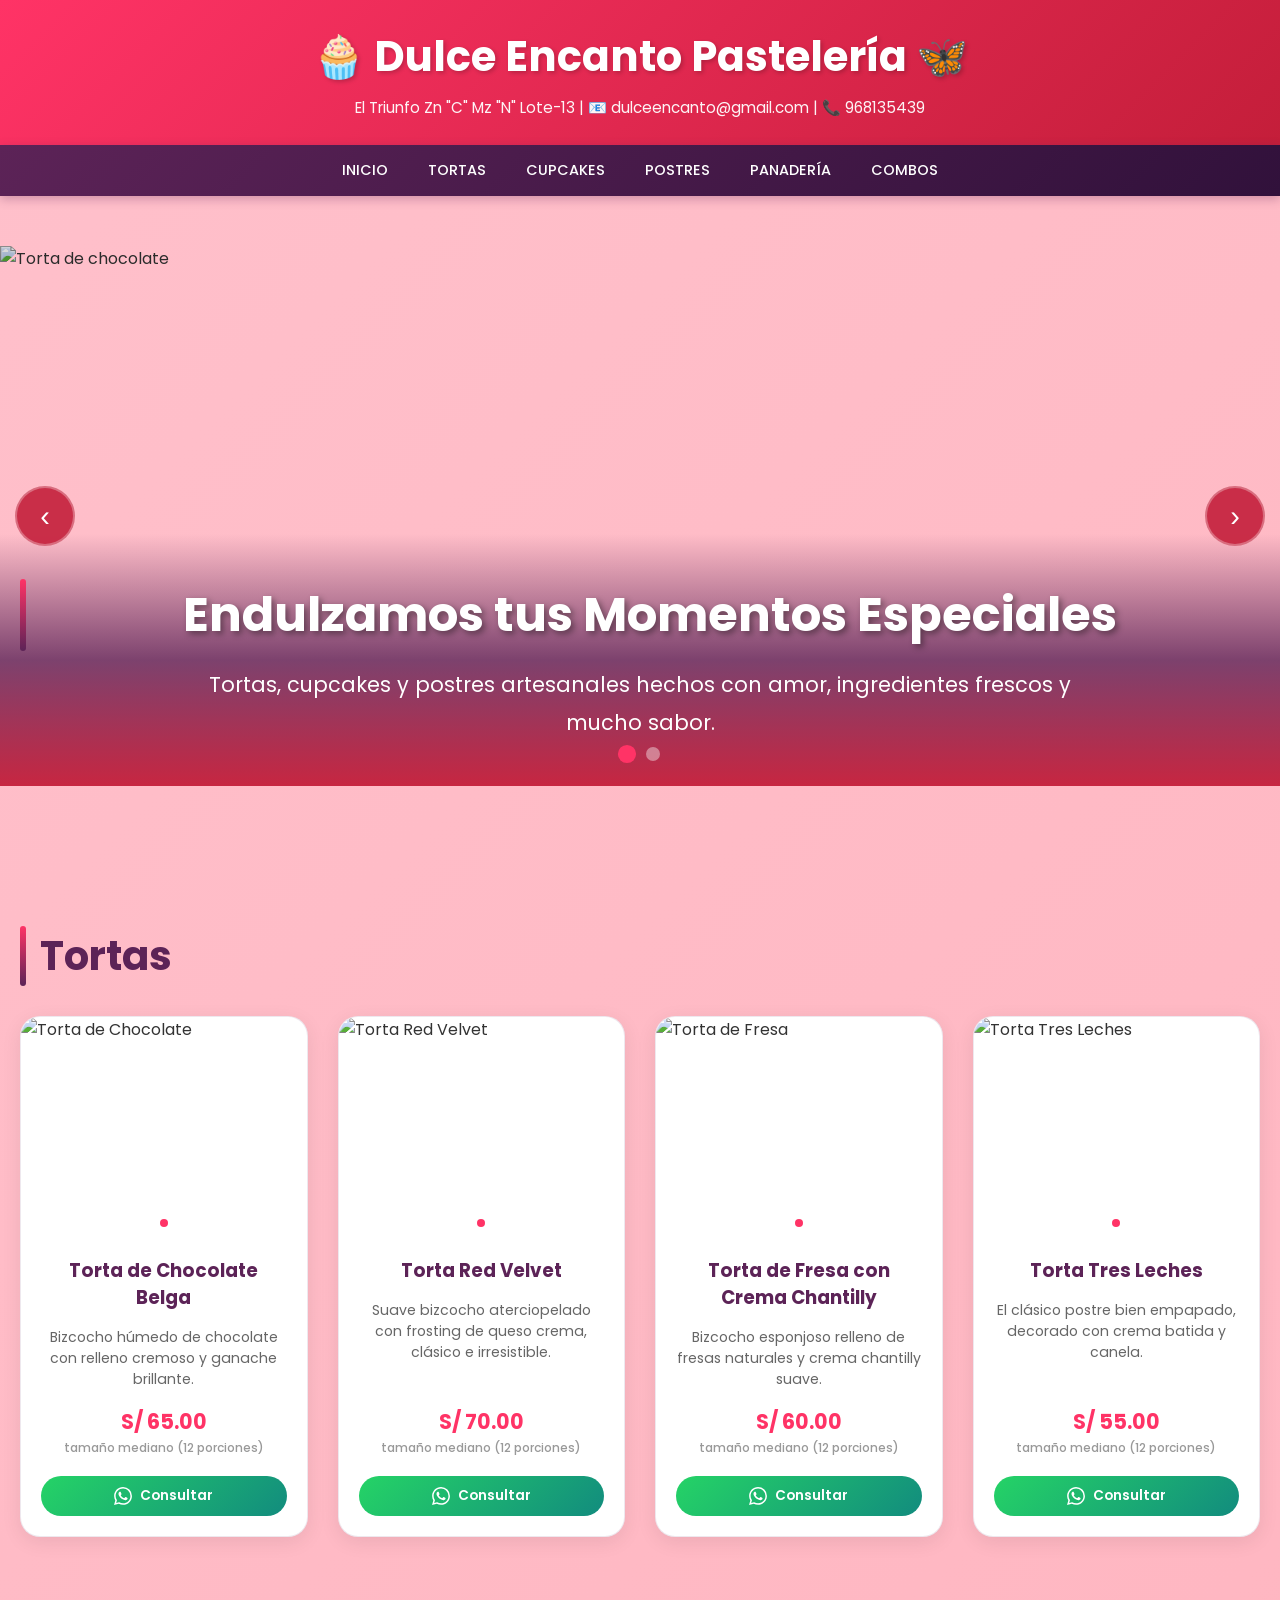
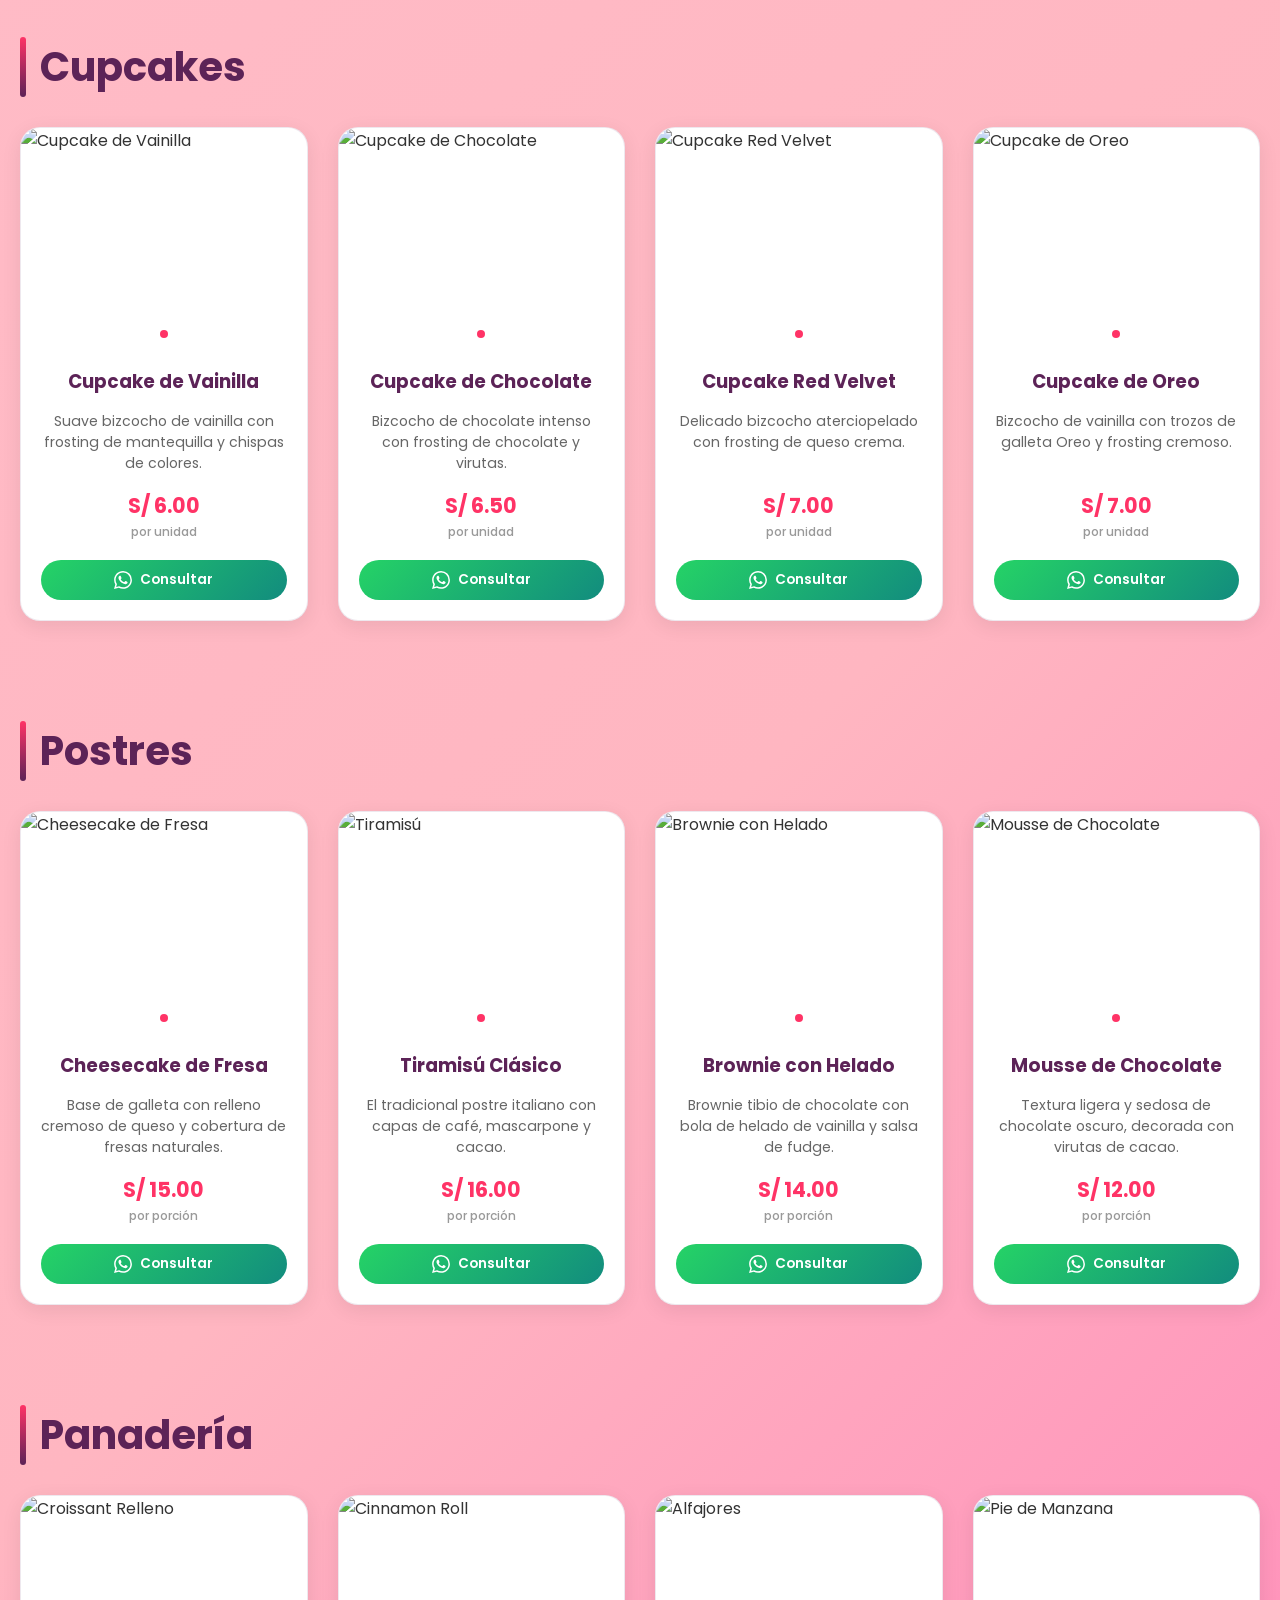
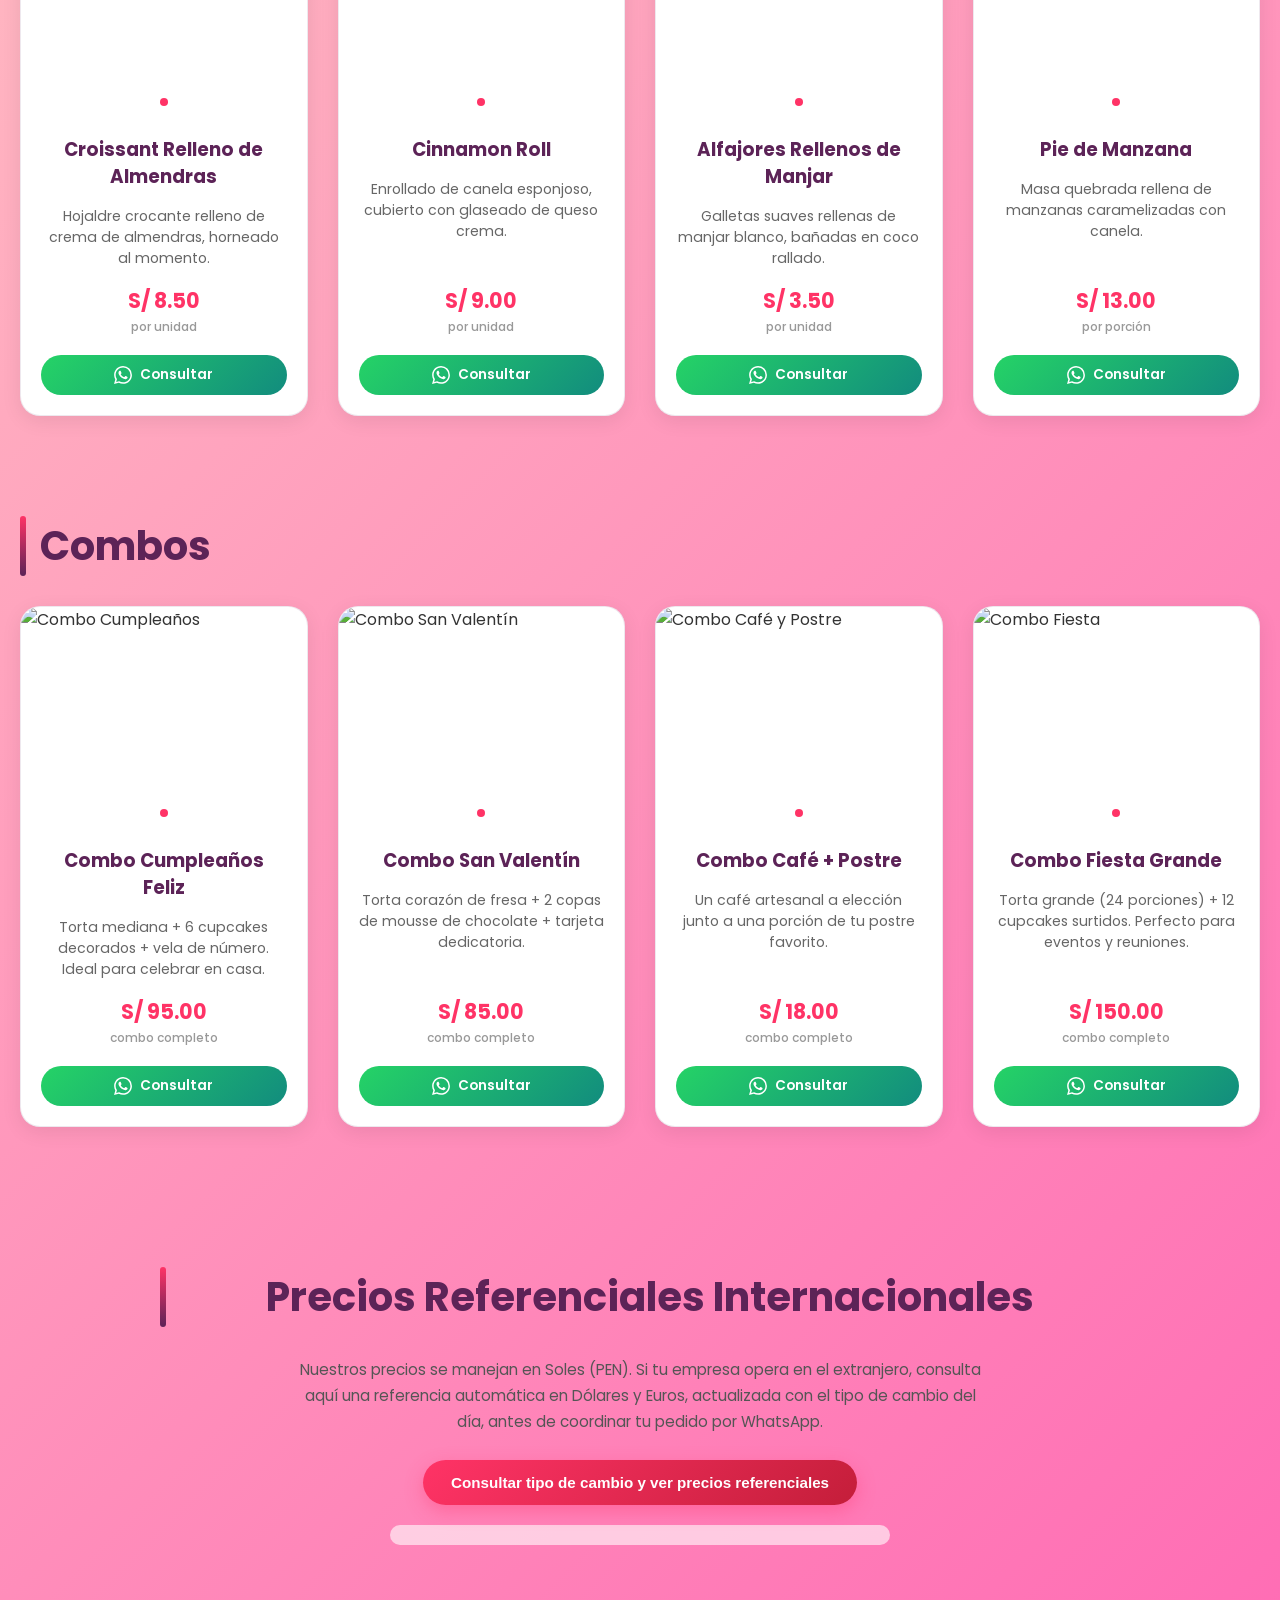
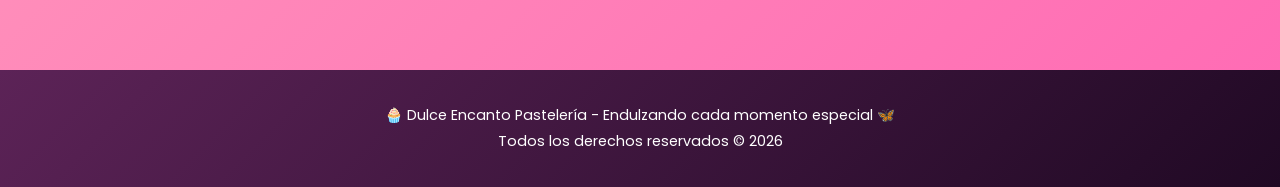
==== commit 9ffb4df9: "Add files via upload" ====
--- a/GITHUB/index.html
+++ b/GITHUB/index.html
@@ -534,7 +534,7 @@
 
   <script src="script.js"></script>
   <!-- Código de la Sesión 2: modelado de datos + conexión a API externa -->
-  <script src="productos-data.js"></script>
+  <script src="productos.js"></script>
   <script src="puente-digital.js"></script>
 </body>
 </html>
--- a/GITHUB/styles.css
+++ b/GITHUB/styles.css
@@ -467,6 +467,42 @@
 }
 
 /* ====== PUENTE DIGITAL: TIPO DE CAMBIO ====== */
+.puente-digital-section {
+  max-width: 1000px;
+  margin: 0 auto;
+  padding: 50px 20px;
+  text-align: center;
+}
+.pd-subtitle {
+  color: #555;
+  max-width: 700px;
+  margin: 0 auto 25px;
+  line-height: 1.7;
+  font-size: 0.95rem;
+}
+.pd-btn {
+  background: linear-gradient(135deg, #ff3366 0%, #c41e3a 100%);
+  color: white;
+  border: none;
+  padding: 14px 28px;
+  border-radius: 30px;
+  font-size: 0.95rem;
+  font-weight: 600;
+  cursor: pointer;
+  box-shadow: 0 6px 18px rgba(255, 51, 102, 0.35);
+  transition: transform 0.3s ease, box-shadow 0.3s ease;
+  margin-bottom: 20px;
+}
+.pd-btn:hover {
+  transform: translateY(-3px);
+  box-shadow: 0 10px 25px rgba(255, 51, 102, 0.5);
+}
+.pd-catalogo {
+  display: grid;
+  grid-template-columns: repeat(auto-fill, minmax(240px, 1fr));
+  gap: 14px;
+  margin-top: 10px;
+}
 .pd-estado {
   text-align: center;
   font-size: 0.9rem;
